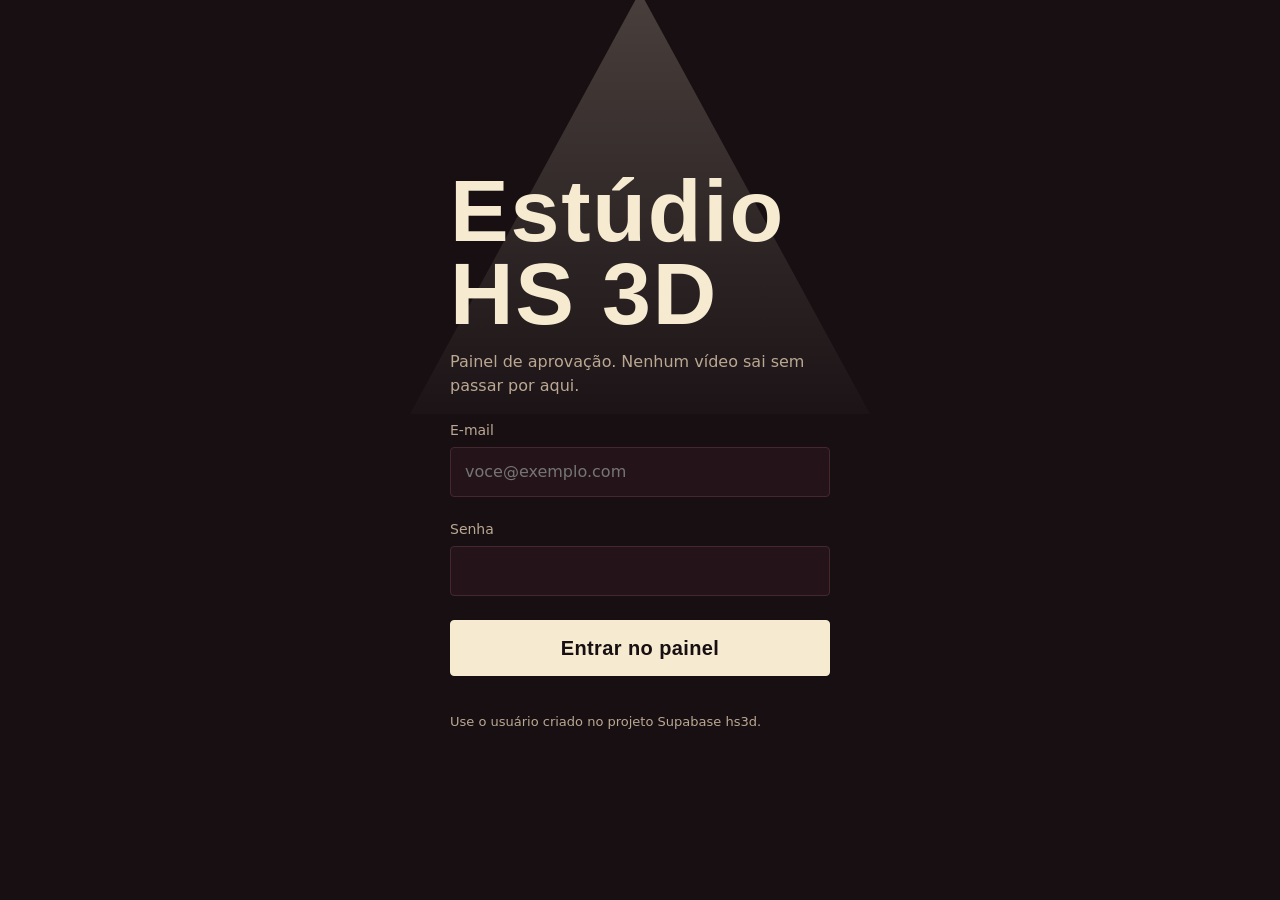
==== index.html @ 888d0e44 "Faixa de alerta de saúde da esteira (hs3d_kv.alerta)" ====
<!DOCTYPE html>
<html lang="pt-BR">
<head>
<meta charset="utf-8">
<meta http-equiv="Content-Security-Policy" content="default-src 'self'; script-src 'self'; style-src 'self' 'unsafe-inline'; img-src 'self' data: blob: https://vansiidabiwptxmydazn.supabase.co; media-src 'self' blob: https://vansiidabiwptxmydazn.supabase.co; connect-src 'self' https://vansiidabiwptxmydazn.supabase.co wss://vansiidabiwptxmydazn.supabase.co; worker-src 'self' blob:; frame-src 'none'; object-src 'none'; base-uri 'none'; form-action 'self'">
<meta name="referrer" content="no-referrer">
<meta name="viewport" content="width=device-width,initial-scale=1,viewport-fit=cover">
<title>Estúdio HS3D</title>
<meta name="robots" content="noindex,nofollow">
<meta name="theme-color" content="#170f12">
<meta name="apple-mobile-web-app-capable" content="yes">
<meta name="apple-mobile-web-app-title" content="Estúdio HS3D">
<link rel="stylesheet" href="css/app.css?v=8">
</head>
<body>
<noscript><p class="boot">Ative o JavaScript para entrar no Estúdio HS3D.</p></noscript>
<p class="boot" id="boot-error" hidden></p>

<!-- LOGIN -->
<section class="tela login" id="tela-login">
  <form id="fLogin" novalidate>
    <b class="marca grande">Estúdio<br>HS 3D</b>
    <p>Painel de aprovação. Nenhum vídeo sai sem passar por aqui.</p>
    <label class="campo"><span>E-mail</span><input id="email" type="email" autocomplete="username" inputmode="email" placeholder="voce@exemplo.com" required></label>
    <label class="campo"><span>Senha</span><input id="senha" type="password" autocomplete="current-password" required></label>
    <button class="btn" id="btnEntrar" type="submit">Entrar no painel</button>
    <p class="aviso" id="loginMsg" role="status"></p>
    <p class="nota">Use o usuário criado no projeto Supabase hs3d.</p>
  </form>
</section>

<!-- APP -->
<div id="app" hidden>
  <header class="topo">
    <b class="marca">Estúdio HS 3D</b>
    <span class="quem" id="quem"></span>
    <button class="sair" id="btnSair" type="button">Sair</button>
  </header>
  <nav class="abas" aria-label="Seções">
    <button data-ir="fila" aria-current="true">Fila</button>
    <button data-ir="hoje">Hoje</button>
    <button data-ir="metas">Metas</button>
    <button data-ir="novo">Novo</button>
    <button data-ir="numeros">Números</button>
    <button data-ir="diario">Diário</button>
  </nav>
  <p class="faixa" id="faixaV2" hidden></p>

  <!-- FILA -->
  <section class="tela on" id="tela-fila">
    <div class="canais" role="group" aria-label="Canal">
      <button data-canal="curioso" aria-pressed="true">O Curioso<small id="n-curioso"></small></button>
      <button data-canal="zeca" aria-pressed="false">Missão Zeca<small id="n-zeca"></small></button>
    </div>
    <div class="esqueleto" id="skFila" aria-hidden="true"><span class="sk sk-player"></span><span class="sk sk-l"></span><span class="sk sk-l curta"></span><span class="sk sk-bloco"></span></div>
    <p class="vazio" id="vazio" hidden></p>
    <div class="fila" id="fila" hidden>
      <div class="palco">
        <div class="player" id="player">
          <video id="video" playsinline controls preload="metadata"></video>
          <div class="semvideo" id="semVideo" hidden><b id="semVideoT">Ainda sem vídeo</b><span id="semVideoS"></span></div>
          <div class="cartela" id="cartela"><b id="pTitulo"></b><span id="pMeta"></span></div>
        </div>
        <p class="dica" id="dica"></p>
      </div>

      <div class="parecer">
        <p class="sobre"><span id="dTitulo"></span> <span class="st" id="dStatus"></span></p>
        <ol class="stepper" id="stepper" aria-label="Etapa da esteira"></ol>
        <p class="etapa-nota" id="etapaNota" hidden></p>

        <div class="onde" id="onde" hidden>
          <span class="rot">Onde está</span>
          <span class="trilha" id="trilha"></span>
          <button class="mini-btn" id="copiarCaminho" type="button">Copiar caminho</button>
        </div>

        <h2 class="sub2">Parecer do Avaliador</h2>
        <div class="rel" id="rel"></div>
        <details class="notas" id="notasBox"><summary>Notas de produção (NOTAS.md)</summary><pre id="notas"></pre></details>
        <div class="decide">
          <button class="btn" id="aprovar" type="button">Aprovar</button>
          <button class="btn meio" id="pedirAjuste" type="button" aria-expanded="false" aria-controls="ajusteBox">Pedir ajuste</button>
          <button class="btn nao" id="reprovar" type="button" aria-expanded="false" aria-controls="ajusteBox">Reprovar</button>
        </div>
        <div class="recolhe" id="ajusteBox"><div class="recolhe-in">
          <label class="campo"><span id="comentRot">O que mudar na edição?</span>
            <textarea id="coment" placeholder="Ex.: legenda maior no 0:10, trocar a música do final, cortar a pausa no começo"></textarea></label>
          <div class="ajuste-acoes">
            <button class="mini-btn" id="cancelarComent" type="button">Cancelar</button>
            <button class="btn sm" id="enviarComent" type="button">Enviar ajuste</button>
          </div>
          <p class="nota" id="comentNota">Vai pro Hermes → Editor → Avaliador → volta pra sua fila.</p>
        </div></div>
        <p class="aviso" id="aviso" role="status"></p>
        <p class="nota">Aprovar só libera o vídeo para a etapa de postagem no Maestri. Este painel não posta nada.</p>
        <div class="recolhe" id="agendaWrap"><div class="recolhe-in">
          <div class="agenda" id="agendaBox">
          <h2>Quando posta</h2>
          <p class="nota" id="agendaDica"></p>
          <div class="plats" id="plats"></div>
          <div class="agenda-acoes">
            <button class="mini-btn" id="sugerir" type="button">Usar próximo horário da meta</button>
            <button class="btn sm" id="salvarAgenda" type="button">Salvar horários</button>
          </div>
          <p class="aviso" id="agendaMsg" role="status"></p>
        </div>

        </div></div>
        <p class="nota fechada" id="agendaFechada">Os horários de postagem abrem aqui quando você aprovar o vídeo.</p>
        <div class="hist" id="hist"></div>
      </div>

      <div class="prog">
        <h2>Programação do canal</h2>
        <ul id="lista"></ul>
      </div>
    </div>
  </section>

  <!-- HOJE -->
  <section class="tela" id="tela-hoje">
    <div class="pagina">
      <h1 id="hojeTitulo">Hoje</h1>
      <p class="lead">Horários do dia de cada canal contra a meta. Verde = já tem vídeo agendado; tracejado = vago.</p>
      <div id="hoje"></div>
    </div>
  </section>

  <!-- METAS -->
  <section class="tela" id="tela-metas">
    <div class="pagina">
      <h1>Metas</h1>
      <section class="formatos-bloco" aria-labelledby="tFormatos">
        <h2 id="tFormatos">Formatos</h2>
        <p class="lead">Os 10 primeiros vídeos de cada formato passam por você. Com 10 revisados e 80% aprovados, aparece “Liberar formato”: aí o vídeo que o Avaliador aprovar vai direto pra Aprovado (continua na Fila com a etiqueta “liberado”). Pausa quando quiser. Postar continua precisando do seu ok.</p>
        <p class="faixa local" id="faixaV6" hidden>Falta rodar o migration_v6.sql no Supabase (projeto hs3d › SQL Editor). Até lá o progresso aparece, mas liberar fica desligado.</p>
        <div id="formatos"></div>
      </section>
      <h2 class="sub-metas">Metas por dia</h2>
      <p class="lead">Quantos vídeos por dia e em que horários cada formato posta. O que você salvar aqui vira o METAS.md que o Hermes lê.</p>
      <div id="metas"></div>
      <button class="btn largo fantasma" id="novaMeta" type="button" hidden>+ Nova meta</button>
      <p class="nota" id="metasSync"></p>
    </div>
  </section>

  <!-- NOVO -->
  <section class="tela" id="tela-novo">
    <div class="pagina estreita">
      <h1>Novo formato</h1>
      <div class="modo" role="tablist" aria-label="Tipo de pedido">
        <button type="button" role="tab" data-modo="link" aria-selected="true">Copiar de um link</button>
        <button type="button" role="tab" data-modo="nova" aria-selected="false">Criar do zero</button>
        <span class="modo-pill" aria-hidden="true"></span>
      </div>

      <form id="fLink" class="form-modo on">
        <p class="lead">Cole o link de um vídeo de referência. O Hermes estuda e monta a receita do formato fora da esteira.</p>
        <label class="campo"><span>Link do vídeo de referência (YouTube, TikTok, Instagram ou outro)</span>
          <input id="link" type="url" inputmode="url" placeholder="https://" required></label>
        <p class="aviso" id="plat"></p>
        <div class="campo"><span>Canal que recebe o formato</span>
          <div class="seg tres" data-canal-grupo="L">
            <label><input type="radio" name="canalL" value="curioso" checked><span>O Curioso</span></label>
            <label><input type="radio" name="canalL" value="zeca"><span>Missão Zeca</span></label>
            <label><input type="radio" name="canalL" value="novo"><span>Canal novo</span></label>
          </div>
          <input class="extra" id="canalNovoL" type="text" placeholder="Nome do canal ou série nova" hidden>
        </div>
        <label class="campo"><span>Nome do formato (opcional)</span><input id="nomeFmt" type="text" placeholder="Ex.: curioso_ranking"></label>
        <label class="campo"><span>Notas</span><textarea id="notasFmt" placeholder="O que copiar da referência: ritmo, gancho, estilo de legenda"></textarea></label>
        <button class="btn largo" id="btnLink" type="submit">Enviar pedido de formato</button>
        <p class="aviso" id="linkMsg" role="status"></p>
      </form>

      <form id="fNova" class="form-modo">
        <p class="lead">Descreva uma história ou formato novo, para qualquer canal ou série. O Roteirista transforma em receita e faz um piloto.</p>
        <label class="campo"><span>Nome da história / formato</span><input id="nNome" type="text" required placeholder="Ex.: Contos do Polvo Detetive"></label>
        <div class="campo"><span>Canal ou série</span>
          <div class="seg tres">
            <label><input type="radio" name="canalN" value="curioso"><span>O Curioso</span></label>
            <label><input type="radio" name="canalN" value="zeca"><span>Missão Zeca</span></label>
            <label><input type="radio" name="canalN" value="novo" checked><span>Canal novo</span></label>
          </div>
          <input class="extra" id="canalNovoN" type="text" placeholder="Nome do canal ou série nova">
        </div>
        <div class="campo"><span>Estilo</span>
          <div class="seg tres">
            <label><input type="radio" name="estiloN" value="3D" checked><span>3D</span></label>
            <label><input type="radio" name="estiloN" value="2D"><span>2D</span></label>
            <label><input type="radio" name="estiloN" value="outro"><span>Outro</span></label>
          </div>
          <input class="extra" id="estiloOutro" type="text" placeholder="Ex.: stop motion, live action com IA" hidden>
        </div>
        <label class="campo"><span>Premissa / história</span><textarea id="nPremissa" required placeholder="Do que se trata, qual o gancho de cada episódio, como termina"></textarea></label>
        <label class="campo"><span>Personagens</span><textarea id="nPers" placeholder="Quem aparece, aparência, jeito de falar"></textarea></label>
        <div class="duas">
          <label class="campo"><span>Duração</span><input id="nDur" type="text" list="dlDur" placeholder="Ex.: 45 s"></label>
          <label class="campo"><span>Frequência</span><input id="nFreq" type="text" list="dlFreq" placeholder="Ex.: 1 por dia"></label>
        </div>
        <datalist id="dlDur"><option value="30 s"><option value="45 s"><option value="60 s"><option value="90 s"></datalist>
        <datalist id="dlFreq"><option value="1 por dia"><option value="2 por dia"><option value="3 por semana"><option value="1 por semana"></datalist>
        <label class="campo"><span>Tom</span><input id="nTom" type="text" placeholder="Ex.: curioso e engraçado, suspense leve"></label>
        <label class="campo"><span>Links de referência (um por linha, opcional)</span><textarea id="nRefs" placeholder="https://"></textarea></label>
        <button class="btn largo" id="btnNova" type="submit">Enviar nova história</button>
        <p class="aviso" id="novaMsg" role="status"></p>
      </form>

      <h2 class="sub">Pedidos enviados</h2>
      <ul class="pedidos" id="pedidos"></ul>
    </div>
  </section>

  <!-- NÚMEROS -->
  <section class="tela" id="tela-numeros">
    <div class="pagina">
      <h1>Números</h1>
      <p class="lead">Seguidores, views e curtidas de cada canal, só das contas dele. O Mac busca o que é público a cada 6 h, os agentes de postagem coletam nos portais do canal todo dia às 9h (só leitura) e o que faltar você informa à mão.</p>
      <div class="canais num-canais" id="numCanais" role="group" aria-label="Canal"></div>
      <p class="faixa local" id="numAviso" hidden></p>
      <div class="num-grid" id="numCards"></div>
      <h2 class="sub">Vídeos</h2>
      <p class="nota" id="numVidNota"></p>
      <ul class="num-videos" id="numVideos"></ul>
      <details class="num-add" id="numAddVid"><summary>+ Informar números de um vídeo</summary>
        <form id="fNumVid" class="num-form">
          <div class="duas">
            <label class="campo"><span>Plataforma</span><select id="nvPlat"></select></label>
            <label class="campo"><span>Views</span><input id="nvViews" type="number" inputmode="numeric" min="0" placeholder="0"></label>
          </div>
          <label class="campo"><span>Título ou link do vídeo</span><input id="nvRef" type="text" required placeholder="Ex.: E se… Parte 3 ou https://"></label>
          <label class="campo"><span>Curtidas (opcional)</span><input id="nvLikes" type="number" inputmode="numeric" min="0"></label>
          <button class="btn sm" type="submit">Salvar números do vídeo</button> <span class="aviso" id="nvMsg" role="status"></span>
        </form></details>
      <details class="num-add" id="numAddConta"><summary>+ Adicionar conta (canal novo ou plataforma que falta)</summary>
        <form id="fNumConta" class="num-form">
          <label class="campo"><span>Canal</span><select id="ncCanal"></select></label>
          <input class="extra" id="ncCanalNovo" type="text" placeholder="Nome do canal novo" hidden>
          <div class="duas">
            <label class="campo"><span>Plataforma</span><select id="ncPlat"><option value="youtube">YouTube</option><option value="instagram">Instagram</option><option value="tiktok">TikTok</option></select></label>
            <label class="campo"><span>@ do perfil ou link</span><input id="ncHandle" type="text" required placeholder="@canal"></label>
          </div>
          <button class="btn sm" type="submit">Adicionar conta</button> <span class="aviso" id="ncMsg" role="status"></span>
        </form></details>
    </div>
  </section>

  <!-- DIÁRIO -->
  <section class="tela" id="tela-diario">
    <div class="pagina">
      <h1>Diário da esteira</h1>
      <p class="lead">Últimas linhas da nota “Diário da esteira” do Maestri. Cada terminal escreve uma linha quando termina algo.</p>
      <ol class="diario" id="diario"></ol>
      <p class="nota" id="diarioSync"></p>
    </div>
  </section>

  <footer class="rodape">Estúdio HS3D · cada canal no seu perfil, nunca misturados · este painel não publica nada nas redes.</footer>
</div>
<div class="toast" id="toast" role="status" aria-live="polite"></div>

<script src="js/supabase.umd.js"></script>
<script src="js/config.js?v=8"></script>
<script src="js/app.js?v=9"></script>
</body>
</html>
---- css/app.css ----
/* Estúdio HS3D — tema "Sala de Projeção" */
:root{
  --breu:#170f12; --veludo:#24141a; --borda:#45272f; --cortina:#b3293f;
  --luz:#f6ead0; --fosco:#bba892; --apagado:#8a7176; --tung:#f0a93a; --ok:#a5d6a0; --erro:#ff97a6;
  --disp:"Avenir Next Condensed","Arial Narrow","Franklin Gothic Medium Cond","Roboto Condensed",sans-serif;
  --txt:"Avenir Next","Segoe UI",system-ui,-apple-system,sans-serif;
}
*{box-sizing:border-box}
html{-webkit-text-size-adjust:100%}
body{margin:0;background:var(--breu);color:var(--luz);font:16px/1.5 var(--txt);-webkit-font-smoothing:antialiased;overflow-x:hidden;min-height:100vh}
button,input,textarea{font:inherit;color:inherit}
button{cursor:pointer}
h1,h2,h3,p,ul,ol{margin:0;padding:0}
ul,ol{list-style:none}
:focus-visible{outline:2px solid var(--tung);outline-offset:3px}
[hidden]{display:none!important}
.boot{max-width:420px;margin:16px auto;padding:12px 14px;border:1px solid var(--cortina);border-radius:6px;color:var(--erro)}

.tela{display:none}
.tela.on{display:block}

/* cabeçalho */
.topo{display:flex;align-items:center;gap:10px;padding:14px 16px 0;padding-top:max(14px,env(safe-area-inset-top))}
.marca{font:700 24px/1 var(--disp);letter-spacing:.02em;white-space:nowrap}
.quem{color:var(--fosco);font-size:13px;min-width:0;overflow:hidden;text-overflow:ellipsis;white-space:nowrap;flex:1}
.sair{min-height:36px;padding:0 14px;border-radius:99px;border:1px solid var(--borda);background:none;font-size:14px;white-space:nowrap}

/* abas: 4 colunas, nunca cortam em 390px */
.abas{position:sticky;top:0;z-index:9;display:grid;grid-template-columns:repeat(4,minmax(0,1fr));gap:6px;padding:10px 12px;margin-top:10px;background:rgba(13,7,8,.94);backdrop-filter:blur(6px);border-block:1px solid var(--borda)}
.abas button{min-height:40px;padding:0 4px;border-radius:99px;border:1px solid var(--borda);background:none;font-size:14px;white-space:nowrap;overflow:hidden;text-overflow:ellipsis}
@media(max-width:480px){.abas .lg{display:none}}
.abas button[aria-current=true]{background:var(--luz);border-color:var(--luz);color:var(--breu);font-weight:600}

/* letreiro dos canais */
.canais{display:flex;gap:24px;padding:18px 16px 0}
.canais button{background:none;border:0;padding:0 0 8px;font:700 28px/1 var(--disp);color:var(--apagado);border-bottom:4px solid transparent;min-height:48px;text-align:left}
.canais button[aria-pressed=true]{color:var(--luz);border-color:var(--tung)}
.canais small{display:block;font:400 13px/1.3 var(--txt);color:var(--fosco);margin-top:6px}
.canais button:not([aria-pressed=true]) small{color:var(--apagado)}
.vazio{padding:32px 16px;color:var(--fosco)}

.fila{display:grid;gap:32px;padding:8px 16px 40px;grid-template-columns:minmax(0,1fr)}

/* palco */
.palco{position:relative;display:flex;flex-direction:column;align-items:center;padding-top:72px}
.palco::before{content:"";position:absolute;top:10px;left:50%;width:12px;height:12px;margin-left:-6px;border-radius:50%;background:var(--luz);box-shadow:0 0 24px 8px rgba(246,234,208,.55)}
.palco::after{content:"";position:absolute;top:16px;left:50%;transform:translateX(-50%);width:min(72vw,300px);height:58px;background:linear-gradient(rgba(246,234,208,.34),rgba(246,234,208,.05));clip-path:polygon(48% 0,52% 0,100% 100%,0 100%);pointer-events:none}
.player{position:relative;width:min(72vw,300px);aspect-ratio:9/16;overflow:hidden;border-radius:4px;background:#0d0709;box-shadow:0 0 90px rgba(240,169,58,.2),0 0 0 1px rgba(246,234,208,.18)}
.player video{position:absolute;inset:0;width:100%;height:100%;object-fit:contain;background:#0d0709}
.player .cartela{position:absolute;inset:auto 0 0 0;padding:56px 14px 54px;background:linear-gradient(transparent,rgba(13,7,9,.92) 55%);pointer-events:none;transition:opacity .2s}
.player.tocando .cartela{opacity:0}
.player .cartela b{display:block;font:700 24px/1.04 var(--disp);text-wrap:balance}
.player .cartela span{font-size:13px;color:var(--fosco)}
.dica{margin-top:12px;font-size:13px;color:var(--fosco);text-align:center;max-width:320px}

/* parecer */
.parecer h2,.prog h2,.bloco h2,.sub{font:700 22px/1.1 var(--disp);display:flex;gap:10px;align-items:center}
.parecer .sobre{color:var(--fosco);font-size:14px;margin-top:6px}
.rel{margin-top:16px;padding-left:16px;border-left:3px solid var(--tung);font-size:17px;line-height:1.45;max-width:38em;white-space:pre-wrap;overflow-wrap:anywhere}
.rel.sem{color:var(--fosco);border-color:var(--borda)}
.notas{margin-top:16px;border:1px solid var(--borda);border-radius:4px;background:var(--veludo)}
.notas summary{padding:10px 14px;cursor:pointer;color:var(--fosco);font-size:14px}
.notas pre{margin:0;padding:0 14px 14px;max-height:340px;overflow:auto;white-space:pre-wrap;font:13px/1.45 ui-monospace,Menlo,monospace;color:var(--fosco);overflow-wrap:anywhere}
.campo{display:block;margin-top:22px}
.campo>span{display:block;font-size:14px;color:var(--fosco);margin-bottom:6px}
.campo input,.campo textarea{width:100%;padding:12px 14px;background:var(--veludo);border:1px solid var(--borda);border-radius:4px;min-height:48px;font-size:16px}
.campo textarea{min-height:92px;resize:vertical}
.decide{display:grid;grid-template-columns:1fr 1fr;gap:12px;margin-top:16px}
.btn{min-height:56px;border-radius:4px;border:1px solid var(--luz);background:var(--luz);color:var(--breu);font:700 20px/1 var(--disp);letter-spacing:.02em;padding:0 20px}
.btn.nao{background:none;border-color:var(--cortina);color:var(--erro)}
.btn.largo{width:100%;margin-top:24px}
.btn:disabled{opacity:.35;cursor:not-allowed}
.aviso{min-height:22px;margin-top:10px;font-size:14px;color:var(--tung)}
.aviso.erro{color:var(--erro)}
.nota{font-size:13px;color:var(--fosco);margin-top:4px;overflow-wrap:anywhere}
.hist{margin-top:18px;display:grid;gap:8px}
.hist div{font-size:13px;color:var(--fosco);border-top:1px solid var(--borda);padding-top:8px}
.hist b{color:var(--luz);font-weight:600}

/* programação */
.prog ul{margin-top:12px;border-top:1px solid var(--borda)}
.item{display:grid;grid-template-columns:32px minmax(0,1fr);gap:4px 12px;width:100%;padding:14px 8px;background:none;border:0;border-bottom:1px solid var(--borda);text-align:left;align-items:center}
.item[aria-pressed=true]{background:var(--veludo);box-shadow:inset 3px 0 var(--tung)}
.item .mini{grid-row:span 2;width:32px;aspect-ratio:9/16;border-radius:2px;background:#2b1a20 center/cover no-repeat}
.item .t{font-weight:600;line-height:1.3}
.item .m{display:flex;gap:10px;align-items:center;font-size:13px;color:var(--fosco);flex-wrap:wrap}
.st{padding:1px 8px;border-radius:99px;border:1px solid currentColor;font-size:12px;white-space:nowrap}
.st.aguardando{color:var(--tung)}.st.aprovado{color:var(--ok)}.st.reprovado{color:var(--erro)}.st.postado{color:#9fc7ff}

/* páginas */
.pagina{padding:24px 16px 48px;max-width:980px;margin:0 auto}
.pagina.estreita{max-width:640px}
.pagina h1{font:700 40px/1 var(--disp)}
.pagina .lead{color:var(--fosco);margin-top:8px;max-width:38em}
.sub{margin-top:40px}
.bloco{margin-top:32px;padding-top:20px;border-top:1px solid var(--borda);display:grid;gap:16px}
.bloco .num{font:700 80px/.9 var(--disp);color:var(--luz)}
.bloco .num small{font:400 15px/1.3 var(--txt);color:var(--fosco);display:block;margin-top:8px}
.bloco dl{margin:12px 0 0;display:grid;grid-template-columns:auto 1fr;gap:6px 16px;font-size:15px}
.bloco dt{color:var(--fosco)}.bloco dd{margin:0}
.teste{display:inline-block;margin-top:10px;padding:3px 10px;border:1px solid var(--tung);color:var(--tung);border-radius:4px;font-size:13px}
.slots{display:flex;gap:12px;flex-wrap:wrap;align-content:start}
.slot{flex:1 1 140px;padding:12px 14px;border:1px solid var(--borda);border-radius:4px}
.slot b{font:700 26px/1 var(--disp);display:block}
.slot span{font-size:13px;color:var(--fosco)}
.slot.feito{background:var(--veludo);border-color:var(--tung)}
.slot.vago{border-style:dashed}
.seg{display:grid;grid-template-columns:1fr 1fr;gap:8px}
.seg label{position:relative}
.seg input{position:absolute;opacity:0}
.seg span{display:grid;place-items:center;min-height:48px;border:1px solid var(--borda);border-radius:4px;color:var(--luz);font-size:16px}
.seg input:checked+span{background:var(--luz);color:var(--breu);font-weight:600}
.seg input:focus-visible+span{outline:2px solid var(--tung);outline-offset:3px}
.pedidos{margin-top:12px;display:grid;gap:10px}
.pedidos li{padding:12px 14px;border:1px solid var(--borda);border-radius:4px;font-size:14px;overflow-wrap:anywhere}
.pedidos li b{display:block;font-weight:600}
.pedidos li span{color:var(--fosco)}
.diario{margin-top:24px;border-top:1px solid var(--borda)}
.diario li{padding:12px 4px;border-bottom:1px solid var(--borda);font-size:15px;overflow-wrap:anywhere}
.diario li .h{color:var(--tung);font:600 13px/1.4 ui-monospace,Menlo,monospace;display:block}
.diario li .q{color:var(--fosco);font-size:13px}

/* login */
.login{min-height:100vh;display:none;place-items:center;padding:24px 16px;position:relative;overflow:hidden}
.login.on{display:grid}
.login::before{content:"";position:absolute;top:0;left:50%;transform:translateX(-50%);width:min(92vw,460px);height:46%;background:linear-gradient(rgba(246,234,208,.22),rgba(246,234,208,.02));clip-path:polygon(49% 0,51% 0,100% 100%,0 100%);pointer-events:none}
.login form{position:relative;width:100%;max-width:380px}
.marca.grande{font-size:64px;line-height:.95;display:block;margin-bottom:14px;white-space:normal}
.login p{color:var(--fosco)}
.login .btn{width:100%;margin-top:24px}
.rodape{padding:16px;border-top:1px solid var(--borda);color:var(--fosco);font-size:13px;text-align:center}

@media(min-width:1000px){
  .topo,.canais{padding-inline:40px}
  .marca{font-size:30px}
  .abas{grid-template-columns:repeat(4,max-content);padding-inline:40px}
  .abas button{padding:0 18px}
  .fila{grid-template-columns:300px auto minmax(0,1fr);gap:48px;padding:16px 40px 56px;align-items:start}
  .prog{order:-1;padding-top:72px}
  .parecer{padding-top:72px}
  .palco::after{width:calc(min(66vh,600px)*9/16)}
  .player{width:auto;height:min(66vh,600px)}
  .player .cartela b{font-size:32px}
  .bloco{grid-template-columns:220px 1fr 1fr;gap:32px}
  .canais button{font-size:40px}
  .marca.grande{font-size:88px}
}

/* ================= v2: etapas, agenda, hoje, metas editáveis, novo do zero, motion ================= */
:root{--curioso:#f0a93a;--zeca:#e8794a;--ease:cubic-bezier(.2,.7,.2,1);--mola:cubic-bezier(.34,1.56,.64,1)}
.abas{grid-template-columns:repeat(5,minmax(0,1fr))}
.abas button{position:relative;transition:background-color .25s var(--ease),color .25s var(--ease),border-color .25s var(--ease),transform .15s var(--ease)}
.abas button:active{transform:scale(.95)}
.faixa{margin:12px 16px 0;padding:10px 14px;border:1px dashed var(--tung);border-radius:4px;color:var(--tung);font-size:14px;animation:entra .4s var(--ease) both}
.faixa.local{margin:16px 0 0}

/* entrada das telas e itens */
@keyframes entra{from{opacity:0;transform:translateY(10px)}to{opacity:1;transform:none}}
@keyframes some{from{opacity:1}to{opacity:0}}
.tela.on{animation:entra .38s var(--ease) both}
.entra{animation:entra .42s var(--ease) both;animation-delay:calc(var(--i,0)*45ms)}
.fila.troca .palco,.fila.troca .parecer,.fila.troca .prog{animation:entra .4s var(--ease) both}
.fila.troca .parecer{animation-delay:60ms}.fila.troca .prog{animation-delay:120ms}
.canais button{transition:color .25s var(--ease),border-color .25s var(--ease)}

/* projetor acende ao trocar de vídeo */
@keyframes acende{0%{opacity:.15}12%{opacity:.8}18%{opacity:.35}30%{opacity:1}100%{opacity:1}}
.player.acende{animation:entra .45s var(--ease) both}
.player.acende~.dica{animation:entra .5s .1s var(--ease) both}
.palco:has(.player.acende)::after,.palco:has(.player.acende)::before{animation:acende .9s ease-out both}
.semvideo{position:absolute;inset:0;display:grid;place-content:center;gap:6px;padding:24px;text-align:center;background:repeating-linear-gradient(135deg,#1b1015 0 14px,#211319 14px 28px)}
.semvideo b{font:700 26px/1 var(--disp)}.semvideo span{font-size:13px;color:var(--fosco)}

/* botões: resposta ao toque, carregando, confirmação */
.btn,.mini-btn,.sair{transition:transform .15s var(--ease),opacity .2s,background-color .2s,border-color .2s}
.btn:not(:disabled):active,.mini-btn:not(:disabled):active,.sair:active{transform:scale(.96)}
.btn.sm{min-height:46px;font-size:17px;padding:0 18px}
.btn.fantasma{background:none;color:var(--luz);border:1px dashed var(--borda)}
.btn.carregando{position:relative;color:transparent!important}
.btn.carregando::after{content:"";position:absolute;inset:0;margin:auto;width:20px;height:20px;border-radius:50%;border:2px solid var(--breu);border-right-color:transparent;animation:gira .7s linear infinite}
.btn.nao.carregando::after,.btn.fantasma.carregando::after{border-color:var(--luz);border-right-color:transparent}
@keyframes gira{to{transform:rotate(1turn)}}
@keyframes pulso{0%{transform:scale(1)}35%{transform:scale(1.05)}100%{transform:scale(1)}}
.ok-pulso{animation:pulso .45s var(--mola)}
.mini-btn{min-height:40px;padding:0 14px;border-radius:99px;border:1px solid var(--borda);background:var(--veludo);font-size:14px;color:var(--luz)}
.mini-btn:disabled{opacity:.4;cursor:not-allowed}
@keyframes treme{20%,60%{transform:translateX(-6px)}40%,80%{transform:translateX(6px)}}
.treme{animation:treme .35s ease}
.link{background:none;border:0;padding:0;color:var(--tung);text-decoration:underline;font-size:inherit}

/* toast */
.toast{position:fixed;left:50%;bottom:max(18px,env(safe-area-inset-bottom));z-index:50;max-width:min(92vw,460px);padding:12px 16px;border-radius:6px;background:var(--luz);color:var(--breu);font-size:14px;font-weight:600;box-shadow:0 10px 40px rgba(0,0,0,.5);transform:translate(-50%,140%);opacity:0;transition:transform .35s var(--ease),opacity .35s;pointer-events:none}
.toast.on{transform:translate(-50%,0);opacity:1}
.toast.erro{background:var(--erro)}

/* esqueleto */
.esqueleto{display:grid;gap:12px;padding:24px 16px;justify-items:center}
.sk{position:relative;overflow:hidden;display:block;background:var(--veludo);border-radius:4px}
.sk::after{content:"";position:absolute;inset:0;background:linear-gradient(90deg,transparent,rgba(246,234,208,.07),transparent);transform:translateX(-100%);animation:brilho 1.3s ease-in-out infinite}
@keyframes brilho{to{transform:translateX(100%)}}
.sk-player{width:min(72vw,300px);aspect-ratio:9/16}
.sk-l{width:min(100%,520px);height:18px}.sk-l.curta{width:min(60%,300px)}
.sk-bloco{width:100%;height:120px;margin-top:16px}
li.sk{height:44px;border:0!important}

/* stepper da esteira */
.parecer>.sobre{margin-top:0;font-size:15px}
.stepper{position:relative;display:grid;grid-template-columns:repeat(7,minmax(0,1fr));margin-top:18px;padding-top:2px}
.stepper .trilho{position:absolute;left:calc(100%/14);right:calc(100%/14);top:9px;height:2px;background:var(--borda)}
.stepper .trilho span{position:absolute;inset:0;background:linear-gradient(90deg,var(--tung),var(--luz));transform-origin:left;transform:scaleX(0);transition:transform .9s var(--ease) .1s}
.stepper.vivo .trilho span{transform:scaleX(var(--p))}
.stepper li:not(.trilho){position:relative;display:flex;flex-direction:column;align-items:center;gap:6px;text-align:center;font-size:11px;line-height:1.15;color:var(--apagado)}
.stepper li i{position:relative;width:18px;height:18px;border-radius:50%;background:var(--breu);border:2px solid var(--borda);transition:background-color .3s,border-color .3s}
.stepper li.feito{color:var(--fosco)}
.stepper li.feito i{background:var(--tung);border-color:var(--tung)}
.stepper li.feito i::after{content:"";position:absolute;left:4px;top:1px;width:4px;height:8px;border:solid var(--breu);border-width:0 2px 2px 0;transform:rotate(45deg)}
.stepper li.atual{color:var(--luz);font-weight:600}
.stepper li.atual i{background:var(--luz);border-color:var(--luz)}
.stepper li.atual i::before{content:"";position:absolute;inset:-6px;border-radius:50%;border:2px solid var(--luz);opacity:0;animation:anel 1.8s var(--ease) infinite}
.stepper li.atual.volta{color:var(--erro)}.stepper li.atual.volta i{background:var(--erro);border-color:var(--erro)}.stepper li.atual.volta i::before{border-color:var(--erro)}
@keyframes anel{0%{transform:scale(.6);opacity:.8}100%{transform:scale(1.5);opacity:0}}
.stepper.vivo li:not(.trilho){animation:entra .4s var(--ease) both}
.stepper.vivo li:nth-child(3){animation-delay:40ms}.stepper.vivo li:nth-child(4){animation-delay:80ms}.stepper.vivo li:nth-child(5){animation-delay:120ms}
.stepper.vivo li:nth-child(6){animation-delay:160ms}.stepper.vivo li:nth-child(7){animation-delay:200ms}.stepper.vivo li:nth-child(8){animation-delay:240ms}
.etapa-nota{margin-top:10px;font-size:13px;color:var(--tung)}

/* onde está */
.onde{display:flex;flex-wrap:wrap;align-items:center;gap:8px;margin-top:20px;padding:12px 14px;border:1px solid var(--borda);border-radius:4px;background:var(--veludo)}
.onde .rot{width:100%;font-size:12px;letter-spacing:.08em;text-transform:uppercase;color:var(--apagado)}
.trilha{display:flex;flex-wrap:wrap;align-items:center;gap:4px 6px;flex:1;min-width:0;font-size:14px}
.trilha .pasta{padding:2px 8px;border-radius:3px;background:#2e1a21}
.trilha .sep{color:var(--apagado)}
.trilha .arq{padding:2px 8px;border-radius:3px;border:1px solid var(--tung);color:var(--tung);font:13px ui-monospace,Menlo,monospace;overflow-wrap:anywhere}

/* agenda */
.agenda{margin-top:22px;padding-top:18px;border-top:1px solid var(--borda)}
.agenda h2,.sub2{font:700 22px/1.1 var(--disp)}
.sub2{margin-top:28px}
.plats{display:grid;gap:8px;margin-top:12px}
.plat{display:grid;grid-template-columns:86px minmax(0,1fr);grid-template-rows:auto auto;gap:2px 10px;align-items:center;padding:10px 12px;border:1px solid var(--borda);border-radius:4px;transition:border-color .3s,background-color .3s}
.plat.marcada{border-color:var(--tung);background:rgba(240,169,58,.06)}
.plat .pn{font-weight:600;grid-row:span 2}
.plat input{width:100%;min-height:42px;padding:6px 10px;background:var(--breu);border:1px solid var(--borda);border-radius:4px;color-scheme:dark;font-size:16px}
.plat input:disabled{opacity:.5}
.plat .ps{font-size:12px;color:var(--fosco)}
@keyframes brilha{0%{box-shadow:0 0 0 0 rgba(240,169,58,.6)}100%{box-shadow:0 0 0 10px rgba(240,169,58,0)}}
.plat.brilha{animation:brilha .7s ease-out}
.agenda-acoes{display:flex;flex-wrap:wrap;gap:10px;align-items:center;justify-content:space-between;margin-top:12px}
.item .m .et{padding:1px 8px;border-radius:99px;font-size:12px;background:#2e1a21;color:var(--fosco)}
.item .m .et.aguardando{color:var(--tung)}.item .m .et.aprovado,.item .m .et.agendado{color:var(--ok)}.item .m .et.postado{color:#9fc7ff}
.item .m .qd{font-size:12px;color:var(--ok)}
.item{transition:background-color .25s var(--ease)}
.item .mini{transition:transform .25s var(--ease)}
.item[aria-pressed=true] .mini{transform:scale(1.08)}

/* hoje */
.dia-canal{margin-top:24px;padding:18px 16px;border:1px solid var(--borda);border-radius:6px;background:linear-gradient(180deg,var(--veludo),transparent)}
.dia-canal.curioso{--cor:var(--curioso)}.dia-canal.zeca{--cor:var(--zeca)}
.dc-topo{display:flex;flex-wrap:wrap;align-items:baseline;gap:6px 18px}
.dc-topo h2{font:700 28px/1 var(--disp);flex:1 1 100%;color:var(--cor,var(--luz))}
.placar{font-size:13px;color:var(--fosco)}.placar b{font:700 34px/1 var(--disp);color:var(--luz)}
.regua{position:relative;height:34px;margin:16px 4px 6px;border-bottom:1px solid var(--borda)}
.regua em{position:absolute;bottom:-20px;left:calc(var(--x)*100%);font:normal 11px/1 var(--txt);color:var(--apagado);transform:translateX(-50%)}
.regua i{position:absolute;bottom:-6px;left:calc(var(--x)*100%);width:12px;height:12px;margin-left:-6px;border-radius:50%;border:2px solid var(--cor,var(--tung));background:var(--breu);transform:scale(0);transition:transform .5s var(--mola)}
.regua i.cheio{background:var(--ok);border-color:var(--ok)}
.regua.vivo i{transform:scale(1)}
.regua .agora{position:absolute;top:0;bottom:-6px;left:calc(var(--x)*100%);width:2px;background:var(--luz);box-shadow:0 0 12px var(--luz);transform-origin:bottom;transform:scaleY(0);transition:transform .6s var(--ease) .2s}
.regua.vivo .agora{transform:scaleY(1)}
.regua .agora::before{content:"agora";position:absolute;top:-4px;left:6px;font-size:11px;color:var(--luz)}
.slots2{margin-top:30px;display:grid;gap:0}
.slot2{display:grid;grid-template-columns:54px 18px minmax(0,1fr);gap:10px;align-items:start;position:relative;padding-bottom:16px}
.slot2:not(:last-child)::after{content:"";position:absolute;left:62px;top:20px;bottom:0;width:2px;background:var(--borda)}
.slot2 .hh{font:700 20px/1.1 var(--disp)}
.slot2 .pt{width:14px;height:14px;margin-top:4px;border-radius:50%;border:2px dashed var(--fosco)}
.slot2.cheio .pt{border:0;background:var(--ok);box-shadow:0 0 0 4px rgba(165,214,160,.18)}
.slot2 .tx strong{display:block;font-weight:600;line-height:1.3}
.slot2 .tx small{color:var(--fosco);font-size:13px}
.slot2.vago .tx strong{color:var(--fosco)}
.slot2.passou{opacity:.55}
.slot2.vago.passou .tx small{color:var(--erro)}
.falta{margin-top:4px;font-size:13px;color:var(--tung)}

/* metas editáveis */
.meta-card{margin-top:20px;padding:16px;border:1px solid var(--borda);border-radius:6px;background:var(--veludo);transition:border-color .3s,opacity .3s}
.meta-card.mexeu{border-color:var(--tung)}
.meta-card.pausada{opacity:.6}
.meta-card.ro h2{font:700 24px/1 var(--disp)}
.meta-card dl{margin:12px 0 0;display:grid;grid-template-columns:auto 1fr;gap:6px 16px;font-size:15px}
.meta-card dt{color:var(--fosco)}.meta-card dd{margin:0}
.mc-topo{display:flex;gap:12px;align-items:center}
.mc-nome{flex:1;min-width:0;background:none;border:0;border-bottom:1px dashed var(--borda);font:700 26px/1.1 var(--disp);padding:4px 0}
.mc-nome[readonly]{border-bottom-color:transparent}
.meta-card .campo{margin-top:16px}
.meta-card select,.meta-card .extra,.extra{width:100%;min-height:46px;padding:10px 12px;background:var(--breu);border:1px solid var(--borda);border-radius:4px;color:var(--luz);font-size:16px}
.extra{margin-top:8px;background:var(--veludo)}
.mc-linha{display:grid;grid-template-columns:auto 1fr;gap:20px;align-items:end}
.contador{display:inline-grid;grid-template-columns:46px 56px 46px;align-items:center;border:1px solid var(--borda);border-radius:99px;overflow:hidden}
.contador button{height:46px;background:none;border:0;font-size:22px;transition:background-color .2s,transform .12s}
.contador button:active{background:#2e1a21;transform:scale(.9)}
.contador output{text-align:center;font:700 26px/1 var(--disp)}
.progresso-mini b{font:700 28px/1 var(--disp);margin-right:6px}.progresso-mini small{color:var(--fosco)}
.horarios{display:flex;flex-wrap:wrap;gap:8px}
.hchip{display:inline-flex;align-items:center;border:1px solid var(--tung);border-radius:99px;overflow:hidden;background:var(--breu)}
.hchip.nasce{animation:pulso .45s var(--mola)}
.hchip input{background:none;border:0;padding:8px 4px 8px 12px;color-scheme:dark;font-size:16px;min-height:42px;width:122px}
.hchip button{width:36px;height:42px;background:none;border:0;color:var(--fosco);font-size:20px}
.hmais{min-height:44px;padding:0 16px;border-radius:99px;border:1px dashed var(--borda);background:none;font-size:14px;color:var(--fosco)}
.dica-m{display:block;margin-top:8px;color:var(--tung);font-size:13px}
.pchips{display:flex;flex-wrap:wrap;gap:8px}
.pchips label{position:relative}.pchips input{position:absolute;opacity:0}
.pchips span{display:inline-grid;place-items:center;min-height:42px;padding:0 16px;border:1px solid var(--borda);border-radius:99px;font-size:14px;transition:background-color .2s,color .2s}
.pchips input:checked+span{background:var(--luz);color:var(--breu);font-weight:600;border-color:var(--luz)}
.pchips input:focus-visible+span{outline:2px solid var(--tung);outline-offset:3px}
.chave{display:inline-flex;align-items:center;gap:8px;cursor:pointer;font-size:13px;color:var(--fosco)}
.chave input{position:absolute;opacity:0}
.chave span{position:relative;width:44px;height:26px;border-radius:99px;background:var(--borda);transition:background-color .25s}
.chave span::after{content:"";position:absolute;top:3px;left:3px;width:20px;height:20px;border-radius:50%;background:var(--luz);transition:transform .3s var(--mola)}
.chave input:checked+span{background:var(--ok)}
.chave input:checked+span::after{transform:translateX(18px)}
.chave input:focus-visible+span{outline:2px solid var(--tung);outline-offset:3px}
.chave em{font-style:normal}
.mc-acoes{display:flex;gap:14px;align-items:center;margin-top:18px}
.mc-acoes .aviso{margin:0}

/* novo: dois modos */
.modo{position:relative;display:grid;grid-template-columns:1fr 1fr;margin-top:20px;padding:4px;border:1px solid var(--borda);border-radius:99px;background:var(--veludo)}
.modo button{position:relative;z-index:1;min-height:44px;background:none;border:0;border-radius:99px;font-size:15px;color:var(--fosco);transition:color .3s}
.modo button[aria-selected=true]{color:var(--breu);font-weight:600}
.modo-pill{position:absolute;top:4px;bottom:4px;left:4px;width:calc(50% - 4px);border-radius:99px;background:var(--luz);transition:transform .4s var(--mola)}
.modo[data-ativo=nova] .modo-pill{transform:translateX(100%)}
.form-modo{display:none}
.form-modo.on{display:block;animation:entra .35s var(--ease) both}
.form-modo .lead{margin-top:18px}
.seg.tres{grid-template-columns:repeat(3,minmax(0,1fr))}
.seg.tres span{font-size:14px;text-align:center;padding:0 4px}
.seg span{transition:background-color .2s,color .2s}
.duas{display:grid;grid-template-columns:1fr 1fr;gap:12px}
.ped{display:grid;gap:6px}
.ped-topo{display:flex;justify-content:space-between;gap:10px;align-items:baseline}
.ped .tag{font-size:12px;padding:1px 8px;border-radius:99px;border:1px solid var(--borda);color:var(--fosco);white-space:nowrap}
.ped-sub,.ped-link{color:var(--fosco);font-size:13px}
.ped-prem{font-size:14px}
.mini-steps{display:grid;grid-template-columns:repeat(4,1fr);gap:4px;margin-top:4px}
.mini-steps li{position:relative;padding-top:10px;font-size:11px;color:var(--apagado);text-align:center}
.mini-steps li::before{content:"";position:absolute;top:0;left:0;right:0;height:4px;border-radius:2px;background:var(--borda);transform-origin:left;transition:transform .5s var(--ease)}
.mini-steps li.feito::before,.mini-steps li.atual::before{background:var(--tung)}
.mini-steps li.atual{color:var(--luz);font-weight:600}
.ped-rodape{display:flex;flex-wrap:wrap;gap:8px;justify-content:space-between;align-items:center;font-size:12px;color:var(--fosco)}
.ped-st select{min-height:36px;padding:0 10px;background:var(--breu);border:1px solid var(--borda);border-radius:99px;color:var(--luz);font-size:14px}
.sr{position:absolute;width:1px;height:1px;overflow:hidden;clip:rect(0 0 0 0)}

@media(min-width:1000px){
  .abas{grid-template-columns:repeat(5,max-content)}
  .faixa{margin-inline:40px}
  .esqueleto{padding-inline:40px}
  .stepper li:not(.trilho){font-size:12px}
  .dia-canal{padding:22px 24px}
  .dc-topo h2{flex:1 1 auto}
  .meta-grid,#metas{display:grid;grid-template-columns:1fr 1fr;gap:0 20px;align-items:start}
  #metas>.faixa{grid-column:1/-1}
  #hoje{display:grid;grid-template-columns:1fr 1fr;gap:0 20px;align-items:start}
  #hoje>.faixa{grid-column:1/-1}
}
@media(prefers-reduced-motion:reduce){
  *,*::before,*::after{animation-duration:.001ms!important;animation-iteration-count:1!important;animation-delay:0s!important;transition-duration:.001ms!important;transition-delay:0s!important;scroll-behavior:auto!important}
}
@media(max-width:400px){.stepper li:not(.trilho){font-size:10.5px;letter-spacing:-.01em}}

/* v3: três ações + seções que deslizam */
.decide{grid-template-columns:1fr 1fr}
.decide #aprovar{grid-column:1/-1}
.btn.meio{background:none;border-color:var(--tung);color:var(--tung)}
.btn.meio.ativo{background:var(--tung);color:var(--breu)}
.btn.nao.ativo{background:var(--cortina);color:var(--luz)}
.btn.sm.nao{background:none}
.recolhe{display:grid;grid-template-rows:0fr;transition:grid-template-rows .45s var(--ease)}
.recolhe.aberto{grid-template-rows:1fr}
.recolhe-in{min-height:0;overflow:hidden;opacity:0;transform:translateY(-14px);transition:opacity .3s,transform .45s var(--ease)}
.recolhe.aberto>.recolhe-in{opacity:1;transform:none;transition-delay:.06s}
.recolhe.instant,.recolhe.instant>.recolhe-in{transition:none!important}
.ajuste-acoes{display:flex;gap:10px;justify-content:flex-end;align-items:center;margin-top:12px}
.nota.fechada{margin-top:16px;padding:10px 12px;border:1px dashed var(--borda);border-radius:4px}
.hist .ajuste b{color:var(--tung)}.hist .reprovado b{color:var(--erro)}
@media(min-width:1000px){.decide{grid-template-columns:1.4fr 1fr 1fr}.decide #aprovar{grid-column:auto}}
.decide .btn{padding:0 12px;white-space:nowrap}
@media(min-width:1000px){.decide .btn{font-size:18px}}

/* v4: aba Números */
.abas{grid-template-columns:repeat(6,minmax(0,1fr))}
@media(max-width:430px){.abas{gap:4px;padding-inline:8px}.abas button{font-size:13px;padding:0 2px}}
@media(min-width:1000px){.abas{grid-template-columns:repeat(6,max-content)}}
.num-canais{padding:16px 0 0;flex-wrap:wrap;gap:8px 22px}
.num-canais button{font-size:24px;min-height:40px}
.num-grid{display:grid;gap:16px;margin-top:20px}
.num-card{position:relative;padding:16px;border:1px solid var(--borda);border-radius:6px;background:linear-gradient(180deg,var(--veludo),rgba(36,20,26,.4));overflow:hidden}
.num-card::before{content:"";position:absolute;inset:0 0 auto 0;height:3px;background:var(--cor-p,var(--tung));transform-origin:left;animation:linha .8s var(--ease) both}
@keyframes linha{from{transform:scaleX(0)}to{transform:scaleX(1)}}
.num-card.youtube{--cor-p:#ff5a52}.num-card.instagram{--cor-p:#e4729b}.num-card.tiktok{--cor-p:#6fd6d2}
.num-card header{display:flex;align-items:center;gap:8px;flex-wrap:wrap}
.num-card header b{font:700 20px/1 var(--disp)}
.num-card header a,.num-card header span{font-size:13px;color:var(--fosco);overflow-wrap:anywhere}
.ico{width:10px;height:10px;border-radius:50%;background:var(--cor-p)}
.big{display:flex;align-items:baseline;flex-wrap:wrap;gap:4px 10px;margin-top:12px}
.big b{font:700 52px/.9 var(--disp);font-variant-numeric:tabular-nums}
.big small{color:var(--fosco);font-size:14px}
.delta{font-size:13px;padding:2px 8px;border-radius:99px;background:#2e1a21;color:var(--fosco)}
.delta.up{color:var(--ok)}.delta.down{color:var(--erro)}
.spark{display:block;width:100%;height:40px;margin-top:10px}
.spark polyline{fill:none;stroke:var(--cor-p);stroke-width:1.6;vector-effect:non-scaling-stroke;stroke-dasharray:1;stroke-dashoffset:1;transition:stroke-dashoffset 1.1s var(--ease)}
.spark .area{fill:var(--cor-p);opacity:0;transition:opacity .8s .5s}
.spark circle{fill:var(--luz);opacity:0;transition:opacity .3s 1s}
.spark.vivo polyline{stroke-dashoffset:0}.spark.vivo .area{opacity:.12}.spark.vivo circle{opacity:1}
.spark.instant *{transition:none!important}
.spark.vazio{height:auto;padding:10px 0;font-size:12px;color:var(--apagado);border-bottom:1px dashed var(--borda)}
.mets{display:grid;grid-template-columns:repeat(3,minmax(0,1fr));gap:8px;margin:12px 0 0}
.mets div{padding:8px 10px;border-radius:4px;background:rgba(13,7,9,.5)}
.mets dt{font-size:12px;color:var(--fosco)}.mets dd{margin:2px 0 0;font:700 20px/1.1 var(--disp)}
.mets dd small{display:block;font:400 11px/1.2 var(--txt);color:var(--apagado)}
.fonte-linha{display:flex;flex-wrap:wrap;gap:6px 10px;margin-top:10px;font-size:12px}
.fonte{color:var(--fosco)}.fonte.auto::before{content:"● ";color:var(--ok)}.fonte.manual::before{content:"● ";color:var(--tung)}
.fonte.agente::before{content:"◆ ";color:#e6b8ff}
small.fonte.agente{font-size:inherit}
.falhou{color:var(--erro)}
.num-acoes{display:flex;flex-wrap:wrap;gap:8px;margin-top:12px}
.mini-btn.ativo{background:var(--luz);color:var(--breu);border-color:var(--luz)}
.mini-btn.carregando{opacity:.6}
.mini-btn.conectar{border-style:dashed}
.num-form .campo{margin-top:12px}
.num-form select,.num-add select{width:100%;min-height:46px;padding:10px 12px;background:var(--breu);border:1px solid var(--borda);border-radius:4px;color:var(--luz);font-size:16px}
.conectar-nota{margin-top:12px;padding:12px;border:1px dashed var(--borda);border-radius:4px;font-size:14px;color:var(--fosco)}
.conectar-nota b{color:var(--tung);margin-right:4px}
.num-videos{margin-top:12px;border-top:1px solid var(--borda)}
.num-videos li{display:grid;grid-template-columns:auto minmax(0,1fr);gap:4px 10px;align-items:center;padding:12px 4px;border-bottom:1px solid var(--borda)}
.num-videos .vt{font-weight:600;line-height:1.3}.num-videos .vt a{color:inherit;text-decoration:none}
.num-videos .vv{grid-column:2;font-size:14px;color:var(--fosco)}.num-videos .vv b{color:var(--luz);font:700 20px/1 var(--disp)}
.num-videos .barra{grid-column:2;height:4px;border-radius:2px;background:#2e1a21;overflow:hidden}
.num-videos .barra i{display:block;height:100%;background:var(--tung);transform-origin:left;transform:scaleX(0);transition:transform .9s var(--ease) .15s}
.num-videos.vivo .barra i{transform:scaleX(var(--p))}
.num-videos small{grid-column:2;font-size:11px;color:var(--apagado)}
.pl-chip{font-size:11px;padding:2px 8px;border-radius:99px;border:1px solid currentColor}
.pl-chip.youtube{color:#ff5a52}.pl-chip.instagram{color:#e4729b}.pl-chip.tiktok{color:#6fd6d2}
.num-add{margin-top:18px;border:1px solid var(--borda);border-radius:4px;background:var(--veludo)}
.num-add summary{padding:12px 14px;cursor:pointer;color:var(--fosco)}
.num-add[open] summary{color:var(--luz)}
.num-add form{padding:0 14px 16px;animation:entra .3s var(--ease) both}
.num-add .btn{margin-top:14px}
@media(min-width:1000px){.num-grid{grid-template-columns:repeat(3,minmax(0,1fr))}.num-canais button{font-size:32px}}
@media(max-width:430px){
  .abas{display:flex;gap:6px;overflow-x:auto;scrollbar-width:none;scroll-snap-type:x proximity;-webkit-overflow-scrolling:touch}
  .abas::-webkit-scrollbar{display:none}
  .abas button{flex:0 0 auto;padding:0 13px;font-size:14px;scroll-snap-align:start;overflow:visible}
}

/* formatos (v6) */
.formatos-bloco{margin:8px 0 34px}
.formatos-bloco h2,.sub-metas{font:700 24px/1.1 var(--disp);letter-spacing:.02em;margin:22px 0 6px}
#formatos{display:grid;gap:14px;margin-top:14px}
@media(min-width:900px){#formatos{grid-template-columns:repeat(2,1fr)}}
.fmt-card{padding:16px;border:1px solid var(--borda);border-radius:6px;background:var(--veludo);position:relative;overflow:hidden;transition:border-color .4s}
.fmt-card.liberavel{border-color:var(--tung)}.fmt-card.liberado{border-color:var(--ok)}.fmt-card.pausado{opacity:.85}
.fmt-card.liberavel::after{content:"";position:absolute;inset:0;border-radius:6px;box-shadow:0 0 0 0 rgba(240,169,58,.45);animation:fmtPulso 2.4s var(--ease) infinite;pointer-events:none}
@keyframes fmtPulso{0%{box-shadow:0 0 0 0 rgba(240,169,58,.4)}70%{box-shadow:0 0 0 12px rgba(240,169,58,0)}100%{box-shadow:0 0 0 0 rgba(240,169,58,0)}}
.fmt-card header{display:flex;justify-content:space-between;align-items:flex-start;gap:10px}
.fmt-card h3{font:700 20px/1.1 var(--disp);margin:0 0 4px;word-break:break-word}
.canal-tag{font-size:12px;color:var(--fosco)}.canal-tag.curioso{color:var(--curioso)}.canal-tag.zeca{color:var(--zeca)}
.fst{font-size:12px;font-weight:700;padding:4px 10px;border-radius:99px;border:1px solid var(--borda);white-space:nowrap;color:var(--fosco)}
.fst.liberavel{color:var(--breu);background:var(--tung);border-color:var(--tung)}
.fst.liberado{color:var(--breu);background:var(--ok);border-color:var(--ok)}
.fst.pausado{color:var(--luz);border-style:dashed}
.fmt-corpo{display:flex;align-items:center;gap:16px;margin:14px 0 10px}
.anel{width:56px;height:56px;flex:none;transform:rotate(-90deg)}
.anel circle{fill:none;stroke:var(--borda);stroke-width:6}
.anel circle.v{stroke:var(--tung);stroke-linecap:round;stroke-dasharray:var(--c);stroke-dashoffset:var(--c);transition:stroke-dashoffset 1.1s var(--ease)}
.anel.vivo circle.v{stroke-dashoffset:var(--o)}
.fmt-card.liberado .anel circle.v{stroke:var(--ok)}
.fmt-num b{display:block;font:700 26px/1 var(--disp)}.fmt-num small{font-size:12px;color:var(--fosco)}
.dots{display:flex;gap:6px;flex-wrap:wrap;margin:4px 0 10px}
.dots i{width:14px;height:14px;border-radius:50%;border:1px solid var(--borda);background:transparent;transition:transform .3s var(--mola)}
.dots i.aprovado{background:var(--ok);border-color:var(--ok)}.dots i.reprovado{background:var(--erro);border-color:var(--erro)}.dots i.ajuste{background:var(--tung);border-color:var(--tung)}
.dots i:hover{transform:scale(1.25)}
.fmt-sub{font-size:13px;color:var(--fosco);margin:0}
.fmt-motivo{font-size:13px;color:var(--tung);margin:8px 0 0}
.fmt-acoes{display:flex;flex-wrap:wrap;align-items:center;gap:10px;margin-top:14px}
.lib{display:inline-block;font-size:11px;font-weight:700;letter-spacing:.03em;padding:2px 7px;border-radius:99px;background:var(--ok);color:var(--breu);margin-left:6px;vertical-align:middle}
.hist .auto b{color:var(--ok)}
@media(prefers-reduced-motion:reduce){.fmt-card.liberavel::after{animation:none}.anel circle.v{transition:none}}
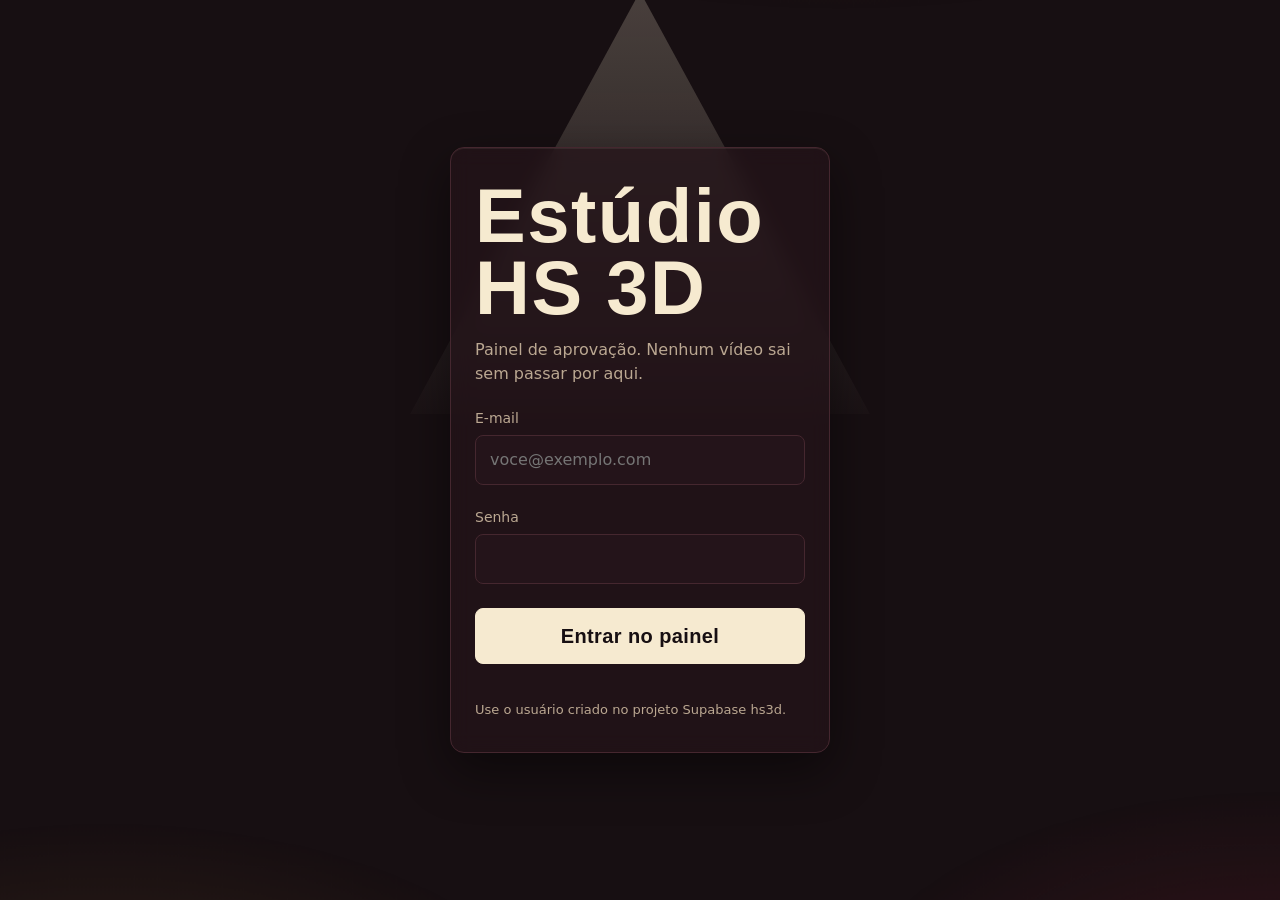
==== commit cd4346b6: "Home vira painel consolidado com rail de ícones e motion - Início (tela fila): metade esquerda com a" ====
--- a/index.html
+++ b/index.html
@@ -10,7 +10,7 @@
 <meta name="theme-color" content="#170f12">
 <meta name="apple-mobile-web-app-capable" content="yes">
 <meta name="apple-mobile-web-app-title" content="Estúdio HS3D">
-<link rel="stylesheet" href="css/app.css?v=8">
+<link rel="stylesheet" href="css/app.css?v=9">
 </head>
 <body>
 <noscript><p class="boot">Ative o JavaScript para entrar no Estúdio HS3D.</p></noscript>
@@ -31,23 +31,28 @@
 
 <!-- APP -->
 <div id="app" hidden>
+  <nav class="rail" id="rail" aria-label="Seções e criar">
+    <b class="rail-marca" aria-hidden="true">HS</b>
+    <button type="button" data-ir="fila" aria-current="page" aria-label="Início"><svg viewBox="0 0 24 24" aria-hidden="true"><rect x="3" y="3" width="8" height="18" rx="2"/><rect x="13" y="3" width="8" height="8" rx="2"/><rect x="13" y="13" width="8" height="8" rx="2"/></svg><span>Início</span></button>
+    <button type="button" data-ir="hoje" aria-label="Hoje"><svg viewBox="0 0 24 24" aria-hidden="true"><circle cx="12" cy="12" r="9"/><path d="M12 7v5l3 2"/></svg><span>Hoje</span></button>
+    <button type="button" data-ir="metas" aria-label="Metas"><svg viewBox="0 0 24 24" aria-hidden="true"><circle cx="12" cy="12" r="9"/><circle cx="12" cy="12" r="5"/><circle cx="12" cy="12" r="1"/></svg><span>Metas</span></button>
+    <button type="button" class="criar" data-ir="novo" data-novo="link" aria-label="Novo formato a partir de um link"><svg viewBox="0 0 24 24" aria-hidden="true"><path d="M12 5v14M5 12h14"/></svg><span>Novo</span><em>Novo formato a partir de um link. Solte ou cole um link https aqui.</em></button>
+    <button type="button" class="so-desk" data-ir="novo" data-novo="nova" aria-label="Criar formato do zero"><svg viewBox="0 0 24 24" aria-hidden="true"><path d="M4 20l1-4L16 5l3 3L8 19zM14 7l3 3"/></svg><span>Criar do zero</span></button>
+    <button type="button" data-ir="numeros" aria-label="Números"><svg viewBox="0 0 24 24" aria-hidden="true"><path d="M4 20V10M10 20V4M16 20v-7M21 20H3"/></svg><span>Números</span></button>
+    <button type="button" data-ir="diario" aria-label="Diário"><svg viewBox="0 0 24 24" aria-hidden="true"><path d="M6 3h11a2 2 0 0 1 2 2v16H8a2 2 0 0 1-2-2zM6 3v16M10 8h5M10 12h5"/></svg><span>Diário</span></button>
+  </nav>
   <header class="topo">
     <b class="marca">Estúdio HS 3D</b>
     <span class="quem" id="quem"></span>
     <button class="sair" id="btnSair" type="button">Sair</button>
   </header>
-  <nav class="abas" aria-label="Seções">
-    <button data-ir="fila" aria-current="true">Fila</button>
-    <button data-ir="hoje">Hoje</button>
-    <button data-ir="metas">Metas</button>
-    <button data-ir="novo">Novo</button>
-    <button data-ir="numeros">Números</button>
-    <button data-ir="diario">Diário</button>
-  </nav>
   <p class="faixa" id="faixaV2" hidden></p>
 
-  <!-- FILA -->
+  <!-- INÍCIO: painel consolidado (fila em andamento + hoje + números) -->
   <section class="tela on" id="tela-fila">
+   <div class="home">
+    <section class="painel p-fila" aria-labelledby="tAndamento">
+    <header class="painel-topo"><h2 id="tAndamento">Em andamento</h2><span class="painel-sub">fila de aprovação</span></header>
     <div class="canais" role="group" aria-label="Canal">
       <button data-canal="curioso" aria-pressed="true">O Curioso<small id="n-curioso"></small></button>
       <button data-canal="zeca" aria-pressed="false">Missão Zeca<small id="n-zeca"></small></button>
@@ -116,6 +121,22 @@
         <ul id="lista"></ul>
       </div>
     </div>
+    </section>
+
+    <div class="home-dir">
+      <section class="painel p-hoje" aria-labelledby="tHojeMini">
+        <header class="painel-topo"><h2 id="tHojeMini">Hoje</h2><span class="painel-sub" id="hojeMiniData"></span>
+          <button class="ver-tudo" type="button" data-ir="hoje" aria-label="Ver tudo de Hoje">Ver tudo</button></header>
+        <div class="hoje-mini" id="hojeMini"><div class="sk sk-bloco"></div><div class="sk sk-bloco"></div></div>
+      </section>
+      <section class="painel p-num" aria-labelledby="tNumMini">
+        <header class="painel-topo"><h2 id="tNumMini">Números</h2>
+          <div class="chips" id="numMiniCanais" role="group" aria-label="Canal dos números"></div>
+          <button class="ver-tudo" type="button" data-ir="numeros" aria-label="Ver tudo de Números">Ver tudo</button></header>
+        <div class="num-grid num-mini" id="numMini"><div class="sk sk-bloco"></div><div class="sk sk-bloco"></div><div class="sk sk-bloco"></div></div>
+      </section>
+    </div>
+   </div>
   </section>
 
   <!-- HOJE -->
@@ -262,6 +283,6 @@
 
 <script src="js/supabase.umd.js"></script>
 <script src="js/config.js?v=8"></script>
-<script src="js/app.js?v=9"></script>
+<script src="js/app.js?v=10"></script>
 </body>
 </html>
--- a/css/app.css
+++ b/css/app.css
@@ -1,9 +1,32 @@
 /* Estúdio HS3D — tema "Sala de Projeção" */
+/* ===== design system: tudo que é cor, espaço, tipo, raio, sombra, camada e movimento sai daqui ===== */
 :root{
+  /* cor: base da sala escura */
   --breu:#170f12; --veludo:#24141a; --borda:#45272f; --cortina:#b3293f;
   --luz:#f6ead0; --fosco:#bba892; --apagado:#8a7176; --tung:#f0a93a; --ok:#a5d6a0; --erro:#ff97a6;
+  /* cor: papéis */
+  --sup-0:var(--breu); --sup-1:#1c1115; --sup-2:var(--veludo); --sup-3:#2e1a21;
+  --borda-forte:#63394a; --texto:var(--luz); --texto-mudo:var(--fosco); --texto-apagado:var(--apagado);
+  --acento:var(--tung); --curioso:#f0a93a; --zeca:#e8794a;
+  --yt:#ff5a52; --ig:#e4729b; --tt:#6fd6d2; --info:#9fc7ff; --agente:#e6b8ff;
+  /* espaço: escala 4/8 */
+  --s-1:4px; --s-2:8px; --s-3:12px; --s-4:16px; --s-5:24px; --s-6:32px; --s-7:48px; --s-8:64px;
+  /* tipo */
   --disp:"Avenir Next Condensed","Arial Narrow","Franklin Gothic Medium Cond","Roboto Condensed",sans-serif;
   --txt:"Avenir Next","Segoe UI",system-ui,-apple-system,sans-serif;
+  --t-xs:11px; --t-sm:13px; --t-md:15px; --t-base:16px; --t-lg:20px; --t-xl:26px; --t-2xl:34px; --t-3xl:48px;
+  --w-reg:400; --w-med:600; --w-forte:700; --lh-titulo:1.1; --lh-texto:1.5;
+  /* raio, elevação, camadas */
+  --r-1:4px; --r-2:8px; --r-3:14px; --r-pill:99px;
+  --e-1:inset 0 1px 0 rgba(246,234,208,.05),0 10px 30px rgba(0,0,0,.28);
+  --e-2:inset 0 1px 0 rgba(246,234,208,.07),0 18px 50px rgba(0,0,0,.45);
+  --brilho:0 0 0 1px rgba(240,169,58,.4),0 0 26px rgba(240,169,58,.2);
+  --z-rail:20; --z-toast:50;
+  /* movimento */
+  --d-fast:.14s; --d-med:.28s; --d-slow:.6s;
+  --ease:cubic-bezier(.2,.7,.2,1); --mola:cubic-bezier(.34,1.56,.64,1);
+  /* layout */
+  --rail:64px; --barra:58px; --pw:min(60vw,240px);
 }
 *{box-sizing:border-box}
 html{-webkit-text-size-adjust:100%}
@@ -25,11 +48,6 @@
 .quem{color:var(--fosco);font-size:13px;min-width:0;overflow:hidden;text-overflow:ellipsis;white-space:nowrap;flex:1}
 .sair{min-height:36px;padding:0 14px;border-radius:99px;border:1px solid var(--borda);background:none;font-size:14px;white-space:nowrap}
 
-/* abas: 4 colunas, nunca cortam em 390px */
-.abas{position:sticky;top:0;z-index:9;display:grid;grid-template-columns:repeat(4,minmax(0,1fr));gap:6px;padding:10px 12px;margin-top:10px;background:rgba(13,7,8,.94);backdrop-filter:blur(6px);border-block:1px solid var(--borda)}
-.abas button{min-height:40px;padding:0 4px;border-radius:99px;border:1px solid var(--borda);background:none;font-size:14px;white-space:nowrap;overflow:hidden;text-overflow:ellipsis}
-@media(max-width:480px){.abas .lg{display:none}}
-.abas button[aria-current=true]{background:var(--luz);border-color:var(--luz);color:var(--breu);font-weight:600}
 
 /* letreiro dos canais */
 .canais{display:flex;gap:24px;padding:18px 16px 0}
@@ -44,8 +62,8 @@
 /* palco */
 .palco{position:relative;display:flex;flex-direction:column;align-items:center;padding-top:72px}
 .palco::before{content:"";position:absolute;top:10px;left:50%;width:12px;height:12px;margin-left:-6px;border-radius:50%;background:var(--luz);box-shadow:0 0 24px 8px rgba(246,234,208,.55)}
-.palco::after{content:"";position:absolute;top:16px;left:50%;transform:translateX(-50%);width:min(72vw,300px);height:58px;background:linear-gradient(rgba(246,234,208,.34),rgba(246,234,208,.05));clip-path:polygon(48% 0,52% 0,100% 100%,0 100%);pointer-events:none}
-.player{position:relative;width:min(72vw,300px);aspect-ratio:9/16;overflow:hidden;border-radius:4px;background:#0d0709;box-shadow:0 0 90px rgba(240,169,58,.2),0 0 0 1px rgba(246,234,208,.18)}
+.palco::after{content:"";position:absolute;top:16px;left:50%;transform:translateX(-50%);width:var(--pw);height:58px;background:linear-gradient(rgba(246,234,208,.34),rgba(246,234,208,.05));clip-path:polygon(48% 0,52% 0,100% 100%,0 100%);pointer-events:none}
+.player{position:relative;width:var(--pw);aspect-ratio:9/16;overflow:hidden;border-radius:4px;background:#0d0709;box-shadow:0 0 90px rgba(240,169,58,.2),0 0 0 1px rgba(246,234,208,.18)}
 .player video{position:absolute;inset:0;width:100%;height:100%;object-fit:contain;background:#0d0709}
 .player .cartela{position:absolute;inset:auto 0 0 0;padding:56px 14px 54px;background:linear-gradient(transparent,rgba(13,7,9,.92) 55%);pointer-events:none;transition:opacity .2s}
 .player.tocando .cartela{opacity:0}
@@ -85,7 +103,7 @@
 .item .t{font-weight:600;line-height:1.3}
 .item .m{display:flex;gap:10px;align-items:center;font-size:13px;color:var(--fosco);flex-wrap:wrap}
 .st{padding:1px 8px;border-radius:99px;border:1px solid currentColor;font-size:12px;white-space:nowrap}
-.st.aguardando{color:var(--tung)}.st.aprovado{color:var(--ok)}.st.reprovado{color:var(--erro)}.st.postado{color:#9fc7ff}
+.st.aguardando{color:var(--tung)}.st.aprovado{color:var(--ok)}.st.reprovado{color:var(--erro)}.st.postado{color:var(--info)}
 
 /* páginas */
 .pagina{padding:24px 16px 48px;max-width:980px;margin:0 auto}
@@ -131,26 +149,12 @@
 .rodape{padding:16px;border-top:1px solid var(--borda);color:var(--fosco);font-size:13px;text-align:center}
 
 @media(min-width:1000px){
-  .topo,.canais{padding-inline:40px}
   .marca{font-size:30px}
-  .abas{grid-template-columns:repeat(4,max-content);padding-inline:40px}
-  .abas button{padding:0 18px}
-  .fila{grid-template-columns:300px auto minmax(0,1fr);gap:48px;padding:16px 40px 56px;align-items:start}
-  .prog{order:-1;padding-top:72px}
-  .parecer{padding-top:72px}
-  .palco::after{width:calc(min(66vh,600px)*9/16)}
-  .player{width:auto;height:min(66vh,600px)}
-  .player .cartela b{font-size:32px}
   .bloco{grid-template-columns:220px 1fr 1fr;gap:32px}
-  .canais button{font-size:40px}
   .marca.grande{font-size:88px}
 }
 
 /* ================= v2: etapas, agenda, hoje, metas editáveis, novo do zero, motion ================= */
-:root{--curioso:#f0a93a;--zeca:#e8794a;--ease:cubic-bezier(.2,.7,.2,1);--mola:cubic-bezier(.34,1.56,.64,1)}
-.abas{grid-template-columns:repeat(5,minmax(0,1fr))}
-.abas button{position:relative;transition:background-color .25s var(--ease),color .25s var(--ease),border-color .25s var(--ease),transform .15s var(--ease)}
-.abas button:active{transform:scale(.95)}
 .faixa{margin:12px 16px 0;padding:10px 14px;border:1px dashed var(--tung);border-radius:4px;color:var(--tung);font-size:14px;animation:entra .4s var(--ease) both}
 .faixa.local{margin:16px 0 0}
 
@@ -198,7 +202,7 @@
 .sk{position:relative;overflow:hidden;display:block;background:var(--veludo);border-radius:4px}
 .sk::after{content:"";position:absolute;inset:0;background:linear-gradient(90deg,transparent,rgba(246,234,208,.07),transparent);transform:translateX(-100%);animation:brilho 1.3s ease-in-out infinite}
 @keyframes brilho{to{transform:translateX(100%)}}
-.sk-player{width:min(72vw,300px);aspect-ratio:9/16}
+.sk-player{width:var(--pw,min(60vw,240px));aspect-ratio:9/16}
 .sk-l{width:min(100%,520px);height:18px}.sk-l.curta{width:min(60%,300px)}
 .sk-bloco{width:100%;height:120px;margin-top:16px}
 li.sk{height:44px;border:0!important}
@@ -228,7 +232,7 @@
 .onde{display:flex;flex-wrap:wrap;align-items:center;gap:8px;margin-top:20px;padding:12px 14px;border:1px solid var(--borda);border-radius:4px;background:var(--veludo)}
 .onde .rot{width:100%;font-size:12px;letter-spacing:.08em;text-transform:uppercase;color:var(--apagado)}
 .trilha{display:flex;flex-wrap:wrap;align-items:center;gap:4px 6px;flex:1;min-width:0;font-size:14px}
-.trilha .pasta{padding:2px 8px;border-radius:3px;background:#2e1a21}
+.trilha .pasta{padding:2px 8px;border-radius:3px;background:var(--sup-3)}
 .trilha .sep{color:var(--apagado)}
 .trilha .arq{padding:2px 8px;border-radius:3px;border:1px solid var(--tung);color:var(--tung);font:13px ui-monospace,Menlo,monospace;overflow-wrap:anywhere}
 
@@ -246,8 +250,8 @@
 @keyframes brilha{0%{box-shadow:0 0 0 0 rgba(240,169,58,.6)}100%{box-shadow:0 0 0 10px rgba(240,169,58,0)}}
 .plat.brilha{animation:brilha .7s ease-out}
 .agenda-acoes{display:flex;flex-wrap:wrap;gap:10px;align-items:center;justify-content:space-between;margin-top:12px}
-.item .m .et{padding:1px 8px;border-radius:99px;font-size:12px;background:#2e1a21;color:var(--fosco)}
-.item .m .et.aguardando{color:var(--tung)}.item .m .et.aprovado,.item .m .et.agendado{color:var(--ok)}.item .m .et.postado{color:#9fc7ff}
+.item .m .et{padding:1px 8px;border-radius:99px;font-size:12px;background:var(--sup-3);color:var(--fosco)}
+.item .m .et.aguardando{color:var(--tung)}.item .m .et.aprovado,.item .m .et.agendado{color:var(--ok)}.item .m .et.postado{color:var(--info)}
 .item .m .qd{font-size:12px;color:var(--ok)}
 .item{transition:background-color .25s var(--ease)}
 .item .mini{transition:transform .25s var(--ease)}
@@ -296,7 +300,7 @@
 .mc-linha{display:grid;grid-template-columns:auto 1fr;gap:20px;align-items:end}
 .contador{display:inline-grid;grid-template-columns:46px 56px 46px;align-items:center;border:1px solid var(--borda);border-radius:99px;overflow:hidden}
 .contador button{height:46px;background:none;border:0;font-size:22px;transition:background-color .2s,transform .12s}
-.contador button:active{background:#2e1a21;transform:scale(.9)}
+.contador button:active{background:var(--sup-3);transform:scale(.9)}
 .contador output{text-align:center;font:700 26px/1 var(--disp)}
 .progresso-mini b{font:700 28px/1 var(--disp);margin-right:6px}.progresso-mini small{color:var(--fosco)}
 .horarios{display:flex;flex-wrap:wrap;gap:8px}
@@ -350,9 +354,6 @@
 .sr{position:absolute;width:1px;height:1px;overflow:hidden;clip:rect(0 0 0 0)}
 
 @media(min-width:1000px){
-  .abas{grid-template-columns:repeat(5,max-content)}
-  .faixa{margin-inline:40px}
-  .esqueleto{padding-inline:40px}
   .stepper li:not(.trilho){font-size:12px}
   .dia-canal{padding:22px 24px}
   .dc-topo h2{flex:1 1 auto}
@@ -360,9 +361,6 @@
   #metas>.faixa{grid-column:1/-1}
   #hoje{display:grid;grid-template-columns:1fr 1fr;gap:0 20px;align-items:start}
   #hoje>.faixa{grid-column:1/-1}
-}
-@media(prefers-reduced-motion:reduce){
-  *,*::before,*::after{animation-duration:.001ms!important;animation-iteration-count:1!important;animation-delay:0s!important;transition-duration:.001ms!important;transition-delay:0s!important;scroll-behavior:auto!important}
 }
 @media(max-width:400px){.stepper li:not(.trilho){font-size:10.5px;letter-spacing:-.01em}}
 
@@ -381,21 +379,16 @@
 .ajuste-acoes{display:flex;gap:10px;justify-content:flex-end;align-items:center;margin-top:12px}
 .nota.fechada{margin-top:16px;padding:10px 12px;border:1px dashed var(--borda);border-radius:4px}
 .hist .ajuste b{color:var(--tung)}.hist .reprovado b{color:var(--erro)}
-@media(min-width:1000px){.decide{grid-template-columns:1.4fr 1fr 1fr}.decide #aprovar{grid-column:auto}}
 .decide .btn{padding:0 12px;white-space:nowrap}
-@media(min-width:1000px){.decide .btn{font-size:18px}}
 
 /* v4: aba Números */
-.abas{grid-template-columns:repeat(6,minmax(0,1fr))}
-@media(max-width:430px){.abas{gap:4px;padding-inline:8px}.abas button{font-size:13px;padding:0 2px}}
-@media(min-width:1000px){.abas{grid-template-columns:repeat(6,max-content)}}
 .num-canais{padding:16px 0 0;flex-wrap:wrap;gap:8px 22px}
 .num-canais button{font-size:24px;min-height:40px}
 .num-grid{display:grid;gap:16px;margin-top:20px}
 .num-card{position:relative;padding:16px;border:1px solid var(--borda);border-radius:6px;background:linear-gradient(180deg,var(--veludo),rgba(36,20,26,.4));overflow:hidden}
 .num-card::before{content:"";position:absolute;inset:0 0 auto 0;height:3px;background:var(--cor-p,var(--tung));transform-origin:left;animation:linha .8s var(--ease) both}
 @keyframes linha{from{transform:scaleX(0)}to{transform:scaleX(1)}}
-.num-card.youtube{--cor-p:#ff5a52}.num-card.instagram{--cor-p:#e4729b}.num-card.tiktok{--cor-p:#6fd6d2}
+.num-card.youtube{--cor-p:var(--yt)}.num-card.instagram{--cor-p:var(--ig)}.num-card.tiktok{--cor-p:var(--tt)}
 .num-card header{display:flex;align-items:center;gap:8px;flex-wrap:wrap}
 .num-card header b{font:700 20px/1 var(--disp)}
 .num-card header a,.num-card header span{font-size:13px;color:var(--fosco);overflow-wrap:anywhere}
@@ -403,7 +396,7 @@
 .big{display:flex;align-items:baseline;flex-wrap:wrap;gap:4px 10px;margin-top:12px}
 .big b{font:700 52px/.9 var(--disp);font-variant-numeric:tabular-nums}
 .big small{color:var(--fosco);font-size:14px}
-.delta{font-size:13px;padding:2px 8px;border-radius:99px;background:#2e1a21;color:var(--fosco)}
+.delta{font-size:13px;padding:2px 8px;border-radius:99px;background:var(--sup-3);color:var(--fosco)}
 .delta.up{color:var(--ok)}.delta.down{color:var(--erro)}
 .spark{display:block;width:100%;height:40px;margin-top:10px}
 .spark polyline{fill:none;stroke:var(--cor-p);stroke-width:1.6;vector-effect:non-scaling-stroke;stroke-dasharray:1;stroke-dashoffset:1;transition:stroke-dashoffset 1.1s var(--ease)}
@@ -418,7 +411,7 @@
 .mets dd small{display:block;font:400 11px/1.2 var(--txt);color:var(--apagado)}
 .fonte-linha{display:flex;flex-wrap:wrap;gap:6px 10px;margin-top:10px;font-size:12px}
 .fonte{color:var(--fosco)}.fonte.auto::before{content:"● ";color:var(--ok)}.fonte.manual::before{content:"● ";color:var(--tung)}
-.fonte.agente::before{content:"◆ ";color:#e6b8ff}
+.fonte.agente::before{content:"◆ ";color:var(--agente)}
 small.fonte.agente{font-size:inherit}
 .falhou{color:var(--erro)}
 .num-acoes{display:flex;flex-wrap:wrap;gap:8px;margin-top:12px}
@@ -433,23 +426,18 @@
 .num-videos li{display:grid;grid-template-columns:auto minmax(0,1fr);gap:4px 10px;align-items:center;padding:12px 4px;border-bottom:1px solid var(--borda)}
 .num-videos .vt{font-weight:600;line-height:1.3}.num-videos .vt a{color:inherit;text-decoration:none}
 .num-videos .vv{grid-column:2;font-size:14px;color:var(--fosco)}.num-videos .vv b{color:var(--luz);font:700 20px/1 var(--disp)}
-.num-videos .barra{grid-column:2;height:4px;border-radius:2px;background:#2e1a21;overflow:hidden}
+.num-videos .barra{grid-column:2;height:4px;border-radius:2px;background:var(--sup-3);overflow:hidden}
 .num-videos .barra i{display:block;height:100%;background:var(--tung);transform-origin:left;transform:scaleX(0);transition:transform .9s var(--ease) .15s}
 .num-videos.vivo .barra i{transform:scaleX(var(--p))}
 .num-videos small{grid-column:2;font-size:11px;color:var(--apagado)}
 .pl-chip{font-size:11px;padding:2px 8px;border-radius:99px;border:1px solid currentColor}
-.pl-chip.youtube{color:#ff5a52}.pl-chip.instagram{color:#e4729b}.pl-chip.tiktok{color:#6fd6d2}
+.pl-chip.youtube{color:var(--yt)}.pl-chip.instagram{color:var(--ig)}.pl-chip.tiktok{color:var(--tt)}
 .num-add{margin-top:18px;border:1px solid var(--borda);border-radius:4px;background:var(--veludo)}
 .num-add summary{padding:12px 14px;cursor:pointer;color:var(--fosco)}
 .num-add[open] summary{color:var(--luz)}
 .num-add form{padding:0 14px 16px;animation:entra .3s var(--ease) both}
 .num-add .btn{margin-top:14px}
 @media(min-width:1000px){.num-grid{grid-template-columns:repeat(3,minmax(0,1fr))}.num-canais button{font-size:32px}}
-@media(max-width:430px){
-  .abas{display:flex;gap:6px;overflow-x:auto;scrollbar-width:none;scroll-snap-type:x proximity;-webkit-overflow-scrolling:touch}
-  .abas::-webkit-scrollbar{display:none}
-  .abas button{flex:0 0 auto;padding:0 13px;font-size:14px;scroll-snap-align:start;overflow:visible}
-}
 
 /* formatos (v6) */
 .formatos-bloco{margin:8px 0 34px}
@@ -483,4 +471,186 @@
 .fmt-acoes{display:flex;flex-wrap:wrap;align-items:center;gap:10px;margin-top:14px}
 .lib{display:inline-block;font-size:11px;font-weight:700;letter-spacing:.03em;padding:2px 7px;border-radius:99px;background:var(--ok);color:var(--breu);margin-left:6px;vertical-align:middle}
 .hist .auto b{color:var(--ok)}
-@media(prefers-reduced-motion:reduce){.fmt-card.liberavel::after{animation:none}.anel circle.v{transition:none}}
+
+/* ================= v9: home consolidada, rail, motion ================= */
+/* luz baixa da sala: fica parada no fundo, só transform (barato) */
+body::before{content:"";position:fixed;inset:-15%;z-index:-1;pointer-events:none;will-change:transform;
+  background:radial-gradient(42% 32% at 18% 104%,rgba(240,169,58,.13),transparent 70%),radial-gradient(38% 30% at 88% 100%,rgba(179,41,63,.2),transparent 70%),radial-gradient(50% 30% at 62% -8%,rgba(246,234,208,.06),transparent 70%);
+  animation:aurora 26s ease-in-out infinite alternate}
+@keyframes aurora{to{transform:translate3d(3%,-2%,0) scale(1.07)}}
+*{scrollbar-width:thin;scrollbar-color:var(--borda) transparent}
+select{font:inherit}
+
+/* rail: barra de ícones. No celular fica embaixo; a partir de 760px vira trilho fixo à esquerda */
+#app{padding-bottom:calc(var(--barra) + env(safe-area-inset-bottom))}
+.rail{position:fixed;z-index:var(--z-rail);inset:auto 0 0 0;display:flex;align-items:stretch;justify-content:space-around;gap:2px;
+  padding:4px max(4px,env(safe-area-inset-right)) calc(4px + env(safe-area-inset-bottom)) max(4px,env(safe-area-inset-left));
+  background:rgba(23,13,17,.9);-webkit-backdrop-filter:blur(14px);backdrop-filter:blur(14px);border-top:1px solid var(--borda)}
+.rail button{position:relative;flex:1 1 0;min-width:44px;min-height:50px;display:grid;justify-items:center;align-content:center;gap:3px;padding:0;
+  background:none;border:0;border-radius:var(--r-3);color:var(--texto-apagado);
+  transition:color var(--d-med) var(--ease),background-color var(--d-med) var(--ease),transform var(--d-fast) var(--ease)}
+.rail svg{width:22px;height:22px;fill:none;stroke:currentColor;stroke-width:1.7;stroke-linecap:round;stroke-linejoin:round;transition:transform var(--d-med) var(--mola)}
+.rail button span{font-size:10.5px;line-height:1.1;white-space:nowrap}
+.rail button em,.rail .so-desk,.rail-marca{display:none}
+.rail button:active{transform:scale(.92)}
+.rail [aria-current=page]{color:var(--luz)}
+.rail [aria-current=page] svg{transform:translateY(-1px) scale(1.08)}
+.rail button::before{content:"";position:absolute;top:-4px;left:50%;width:22px;height:3px;margin-left:-11px;border-radius:0 0 3px 3px;background:var(--tung);box-shadow:0 0 12px var(--tung);transform:scaleX(0);transition:transform var(--d-med) var(--mola)}
+.rail [aria-current=page]::before{transform:scaleX(1)}
+.rail .criar svg{box-sizing:content-box;padding:5px;margin:-3px 0;border-radius:50%;background:var(--tung);color:var(--breu);stroke-width:2.2;box-shadow:0 0 18px rgba(240,169,58,.35)}
+.rail .criar{color:var(--tung)}
+body.arrastando .rail .criar svg{animation:chama 1s var(--ease) infinite}
+@keyframes chama{0%{box-shadow:0 0 0 0 rgba(240,169,58,.7)}100%{box-shadow:0 0 0 14px rgba(240,169,58,0)}}
+body.arrastando::after{content:"Solte o link https para abrir em Novo";position:fixed;z-index:var(--z-toast);inset:12px;display:grid;place-items:center;border:2px dashed var(--tung);border-radius:var(--r-3);
+  background:rgba(23,15,18,.72);color:var(--luz);font:700 var(--t-xl)/1.2 var(--disp);text-align:center;padding:var(--s-5);pointer-events:none;animation:entra var(--d-med) var(--ease) both}
+.toast{bottom:calc(var(--barra) + 14px + env(safe-area-inset-bottom));z-index:var(--z-toast)}
+
+@media(min-width:760px){
+  #app{padding:0 0 0 var(--rail)}
+  .rail{inset:0 auto 0 0;width:var(--rail);flex-direction:column;justify-content:flex-start;align-items:center;gap:6px;padding:12px 0;border-top:0;border-right:1px solid var(--borda)}
+  .rail-marca{display:grid;place-items:center;width:40px;height:40px;margin-bottom:10px;border-radius:var(--r-2);background:linear-gradient(145deg,var(--luz),var(--tung));color:var(--breu);font:700 19px/1 var(--disp);letter-spacing:.02em;box-shadow:0 0 22px rgba(240,169,58,.25)}
+  .rail button,.rail .so-desk{display:grid;flex:0 0 auto;width:46px;min-height:46px;height:46px}
+  .rail button::before{top:50%;left:-9px;width:3px;height:22px;margin:-11px 0 0;border-radius:0 3px 3px 0;transform:scaleY(0)}
+  .rail [aria-current=page]::before{transform:scaleY(1)}
+  .rail [aria-current=page]{background:var(--sup-3);box-shadow:inset 0 0 0 1px var(--borda)}
+  .rail .criar{order:2;margin-top:14px}
+  .rail .criar::after{content:"";position:absolute;top:-10px;left:8px;right:8px;height:1px;background:var(--borda)}
+  .rail .so-desk{order:2}
+  /* rótulo vira dica ao lado do ícone */
+  .rail button span,.rail button em{display:block;position:absolute;left:calc(100% + 14px);top:50%;z-index:1;padding:7px 11px;border-radius:var(--r-2);background:var(--luz);color:var(--breu);
+    font:var(--w-med) var(--t-sm)/1.3 var(--txt);white-space:nowrap;box-shadow:var(--e-2);pointer-events:none;opacity:0;transform:translate(-6px,-50%);transition:opacity var(--d-fast),transform var(--d-med) var(--ease)}
+  .rail .criar span{display:none}
+  .rail .criar em{font-style:normal;white-space:normal;width:230px}
+  .rail button:hover span,.rail button:focus-visible span,.rail button:hover em,.rail button:focus-visible em,body.arrastando .rail .criar em{opacity:1;transform:translate(0,-50%)}
+  .toast{left:calc(50% + var(--rail)/2);bottom:18px}
+  body.arrastando::after{left:calc(var(--rail) + 12px)}
+}
+@media(hover:hover){
+  .rail button:hover{color:var(--luz);background:var(--sup-3)}
+  .rail button:hover svg{transform:scale(1.1)}
+  .btn:not(:disabled):hover{box-shadow:0 0 0 1px rgba(246,234,208,.5),0 6px 26px rgba(246,234,208,.16);transform:translateY(-1px)}
+  .btn.meio:not(:disabled):hover{box-shadow:var(--brilho)}
+  .btn.nao:not(:disabled):hover{box-shadow:0 0 0 1px rgba(179,41,63,.6),0 6px 26px rgba(179,41,63,.3)}
+  .mini-btn:not(:disabled):hover,.ver-tudo:hover,.chips button:hover,.sair:hover{border-color:var(--borda-forte);background:var(--sup-3)}
+  .item:hover{background:rgba(46,26,33,.6)}
+  .num-card:hover,.hm-canal:hover{border-color:var(--borda-forte);transform:translateY(-2px);box-shadow:var(--e-1)}
+}
+
+/* cabeçalho mais leve */
+.topo{padding-bottom:var(--s-1)}
+.faixa{margin:var(--s-3) var(--s-4) 0;border-radius:var(--r-2)}
+.sair{color:var(--texto-mudo)}
+
+/* home: painéis */
+.home{display:grid;grid-template-columns:minmax(0,1fr);gap:var(--s-4);padding:var(--s-4)}
+.home-dir{display:grid;gap:var(--s-4);min-width:0;align-content:start}
+.painel{position:relative;min-width:0;padding:var(--s-4);border:1px solid var(--borda);border-radius:var(--r-3);
+  background:linear-gradient(180deg,rgba(36,20,26,.92),rgba(28,17,21,.86));box-shadow:var(--e-1);
+  animation:entra var(--d-slow) var(--ease) both;transition:border-color var(--d-med) var(--ease)}
+.painel::before{content:"";position:absolute;inset:0 var(--s-5) auto;height:1px;background:linear-gradient(90deg,transparent,rgba(246,234,208,.28),transparent)}
+.p-hoje{animation-delay:90ms}.p-num{animation-delay:180ms}
+.painel-topo{display:flex;flex-wrap:wrap;align-items:center;gap:var(--s-2) var(--s-3);margin-bottom:var(--s-3)}
+.painel-topo h2{font:var(--w-forte) var(--t-xl)/1 var(--disp);letter-spacing:.01em}
+.painel-sub{flex:1;min-width:0;font-size:var(--t-sm);color:var(--texto-mudo)}
+.ver-tudo{margin-left:auto;min-height:36px;padding:0 var(--s-3);border-radius:var(--r-pill);border:1px solid var(--borda);background:none;font-size:var(--t-sm);color:var(--luz);white-space:nowrap;
+  transition:background-color var(--d-med),border-color var(--d-med),transform var(--d-fast) var(--ease)}
+.ver-tudo::after{content:" →";display:inline-block;margin-left:4px;transition:transform var(--d-med) var(--mola)}
+.ver-tudo:hover::after{transform:translateX(3px)}
+.ver-tudo:active,.chips button:active{transform:scale(.95)}
+.chips{display:flex;flex:1;flex-wrap:wrap;gap:6px;min-width:0}
+.chips button{min-height:36px;padding:0 var(--s-3);border-radius:var(--r-pill);border:1px solid var(--borda);background:none;font-size:var(--t-sm);color:var(--texto-mudo);
+  transition:background-color var(--d-med),color var(--d-med),border-color var(--d-med),transform var(--d-fast) var(--ease)}
+.chips button[aria-pressed=true]{background:var(--luz);border-color:var(--luz);color:var(--breu);font-weight:var(--w-med)}
+@media(pointer:coarse){.ver-tudo,.chips button{min-height:44px}}
+.vazio-mini{display:grid;gap:var(--s-1);justify-items:start;align-content:center;padding:var(--s-4);border:1px dashed var(--borda);border-radius:var(--r-2);font-size:var(--t-sm);color:var(--texto-mudo)}
+.vazio-mini b{font:var(--w-forte) var(--t-lg)/1.1 var(--disp);color:var(--luz)}
+
+/* esquerda: fila em andamento, compacta */
+.p-fila{container:pfila/inline-size}
+.p-fila .canais{padding:0;gap:var(--s-5)}
+.p-fila .canais button{font-size:var(--t-xl);min-height:44px}
+.p-fila .canais small{font-size:12px;margin-top:4px}
+.p-fila .fila{padding:0;margin-top:var(--s-4);gap:var(--s-5)}
+.p-fila .esqueleto{padding:var(--s-5) 0}
+.p-fila .vazio{display:grid;place-items:center;min-height:260px;margin-top:var(--s-4);padding:var(--s-5);border:1px dashed var(--borda);border-radius:var(--r-2);text-align:center;
+  background:repeating-linear-gradient(135deg,transparent 0 14px,rgba(246,234,208,.018) 14px 28px)}
+.palco{padding-top:52px}
+.palco::after{height:38px}
+.player{border-radius:var(--r-2)}
+.player .cartela{padding:40px 12px 50px}
+.player .cartela b{font-size:var(--t-lg)}
+.rel{font-size:var(--t-md);line-height:1.5;max-height:15.5em;overflow:auto;padding-right:var(--s-2)}
+.sub2{margin-top:var(--s-5);font-size:var(--t-lg)}
+.onde{margin-top:var(--s-4);padding:10px 12px;border-radius:var(--r-2)}
+.decide .btn{min-height:50px;font-size:18px}
+.btn{border-radius:var(--r-2);transition:transform var(--d-fast) var(--ease),opacity var(--d-med),background-color var(--d-med),border-color var(--d-med),box-shadow var(--d-med) var(--ease)}
+.prog h2{font-size:var(--t-lg)}
+.prog ul{max-height:300px;overflow:auto;overscroll-behavior:contain}
+.item{padding:10px 8px}
+@container pfila (min-width:600px){
+  .fila{--pw:210px;grid-template-columns:var(--pw) minmax(0,1fr);grid-template-areas:"palco parecer" "prog parecer";grid-template-rows:auto 1fr;gap:var(--s-5);align-items:start}
+  .palco{grid-area:palco}.parecer{grid-area:parecer}.prog{grid-area:prog}
+  .dica{font-size:12px}
+}
+
+/* direita em cima: hoje condensado */
+.hoje-mini{display:grid;grid-template-columns:repeat(auto-fit,minmax(min(100%,230px),1fr));gap:var(--s-3)}
+.hoje-mini .sk-bloco{margin:0;height:150px}
+.hm-canal{min-width:0;padding:var(--s-3) 14px;border:1px solid var(--borda);border-radius:var(--r-2);background:rgba(23,15,18,.55);
+  transition:transform var(--d-med) var(--ease),border-color var(--d-med),box-shadow var(--d-med)}
+.hm-canal.curioso{--cor:var(--curioso)}.hm-canal.zeca{--cor:var(--zeca)}
+.hm-topo{display:flex;align-items:baseline;justify-content:space-between;gap:var(--s-2)}
+.hm-topo h3{font:var(--w-forte) var(--t-lg)/1.1 var(--disp);color:var(--cor,var(--luz));min-width:0;overflow-wrap:anywhere}
+.hm-topo .placar{white-space:nowrap}.hm-topo .placar b{font-size:var(--t-xl)}
+.hm-canal .regua{height:22px;margin:var(--s-2) 4px 26px}
+.hm-slots{display:grid;gap:6px;max-height:150px;overflow:auto;overscroll-behavior:contain}
+.hm-slots li{display:grid;grid-template-columns:44px 10px minmax(0,1fr);gap:var(--s-2);align-items:baseline;font-size:14px;line-height:1.3}
+.hm-slots b{font:var(--w-forte) 17px/1.2 var(--disp);font-variant-numeric:tabular-nums}
+.hm-slots .pt{width:10px;height:10px;border-radius:50%;border:2px dashed var(--fosco);align-self:center}
+.hm-slots .cheio .pt{border:0;background:var(--ok);box-shadow:0 0 0 3px rgba(165,214,160,.18)}
+.hm-slots .tx{overflow-wrap:anywhere}
+.hm-slots .vago .tx{color:var(--texto-mudo)}
+.hm-slots .passou{opacity:.55}
+
+/* direita embaixo: números, do tamanho do espaço */
+.p-num{display:flex;flex-direction:column}
+.num-mini{flex:1;margin-top:0;gap:var(--s-3)}
+.num-mini .sk-bloco{margin:0;height:100%;min-height:200px}
+.num-mini .num-card{container-type:inline-size;display:flex;flex-direction:column;padding:14px;border-radius:var(--r-2)}
+.num-card{transition:transform var(--d-med) var(--ease),border-color var(--d-med),box-shadow var(--d-med)}
+.num-mini .big{display:grid;gap:2px;margin-top:var(--s-3)}
+.num-mini .big b{font-size:clamp(30px,8vw,60px);font-size:clamp(30px,23cqi,72px);line-height:.92;min-width:0;overflow-wrap:anywhere}
+.num-mini .spark circle{display:none} /* a linha estica com o card; o ponto ficaria oval */
+.num-mini .delta{justify-self:start;margin-top:var(--s-1)}
+.num-mini .spark{flex:1 1 40px;min-height:40px;height:auto}
+.num-mini .spark.vazio{display:grid;place-items:center;text-align:center;border:1px dashed var(--borda);border-radius:var(--r-1);margin-top:var(--s-3);padding:var(--s-2)}
+.num-mini .mets{grid-template-columns:minmax(0,1fr);gap:0;margin-top:var(--s-3)}
+.num-mini .mets div{display:flex;flex-wrap:wrap;align-items:baseline;justify-content:space-between;gap:0 var(--s-2);padding:6px 0;background:none;border-radius:0;border-top:1px solid var(--borda)}
+.num-mini .mets dd{margin:0;text-align:right}
+.num-mini .mets dt{font-size:var(--t-sm)}
+@media(min-width:620px){.num-mini{grid-template-columns:repeat(3,minmax(0,1fr))}}
+
+/* desktop: metade esquerda fila, direita hoje em cima e números embaixo ocupando o resto da altura */
+@media(min-width:1100px){
+  .topo{padding-inline:var(--s-5)}
+  .home{grid-template-columns:minmax(0,1fr) minmax(0,1fr);align-items:start;padding:var(--s-3) var(--s-5) var(--s-5)}
+  .p-fila,.home-dir{min-height:calc(100vh - 92px)}
+  .home-dir{grid-template-rows:auto minmax(0,1fr);align-content:stretch}
+  .painel{padding:var(--s-4) var(--s-5) var(--s-5)}
+}
+@media(min-width:1100px) and (min-height:720px){.home-dir{position:sticky;top:var(--s-4)}}
+
+/* login */
+.login form{padding:var(--s-6) var(--s-5);border:1px solid var(--borda);border-radius:var(--r-3);background:rgba(36,20,26,.72);-webkit-backdrop-filter:blur(10px);backdrop-filter:blur(10px);box-shadow:var(--e-2);animation:entra var(--d-slow) var(--ease) both}
+.campo input,.campo textarea{border-radius:var(--r-2);transition:border-color var(--d-med),box-shadow var(--d-med)}
+.campo input:focus,.campo textarea:focus{border-color:var(--tung);box-shadow:0 0 0 3px rgba(240,169,58,.14);outline:0}
+@media(min-width:1000px){.marca.grande{font-size:76px}}
+
+/* quem pediu menos movimento: nada de laço, deslize ou contagem; troca quase instantânea */
+@media(prefers-reduced-motion:reduce){
+  *,*::before,*::after{animation-duration:.001ms!important;animation-iteration-count:1!important;animation-delay:0s!important;transition-duration:.001ms!important;transition-delay:0s!important;scroll-behavior:auto!important}
+  body::before,.sk::after,.stepper li.atual i::before,.fmt-card.liberavel::after,body.arrastando .rail .criar svg{animation:none!important}
+  .entra,.tela.on,.painel,.form-modo.on,.login form{animation:none!important}
+  .btn:hover,.num-card:hover,.hm-canal:hover,.rail button:active,.rail svg,.ver-tudo::after{transform:none!important}
+  .anel circle.v{transition:none}
+}
